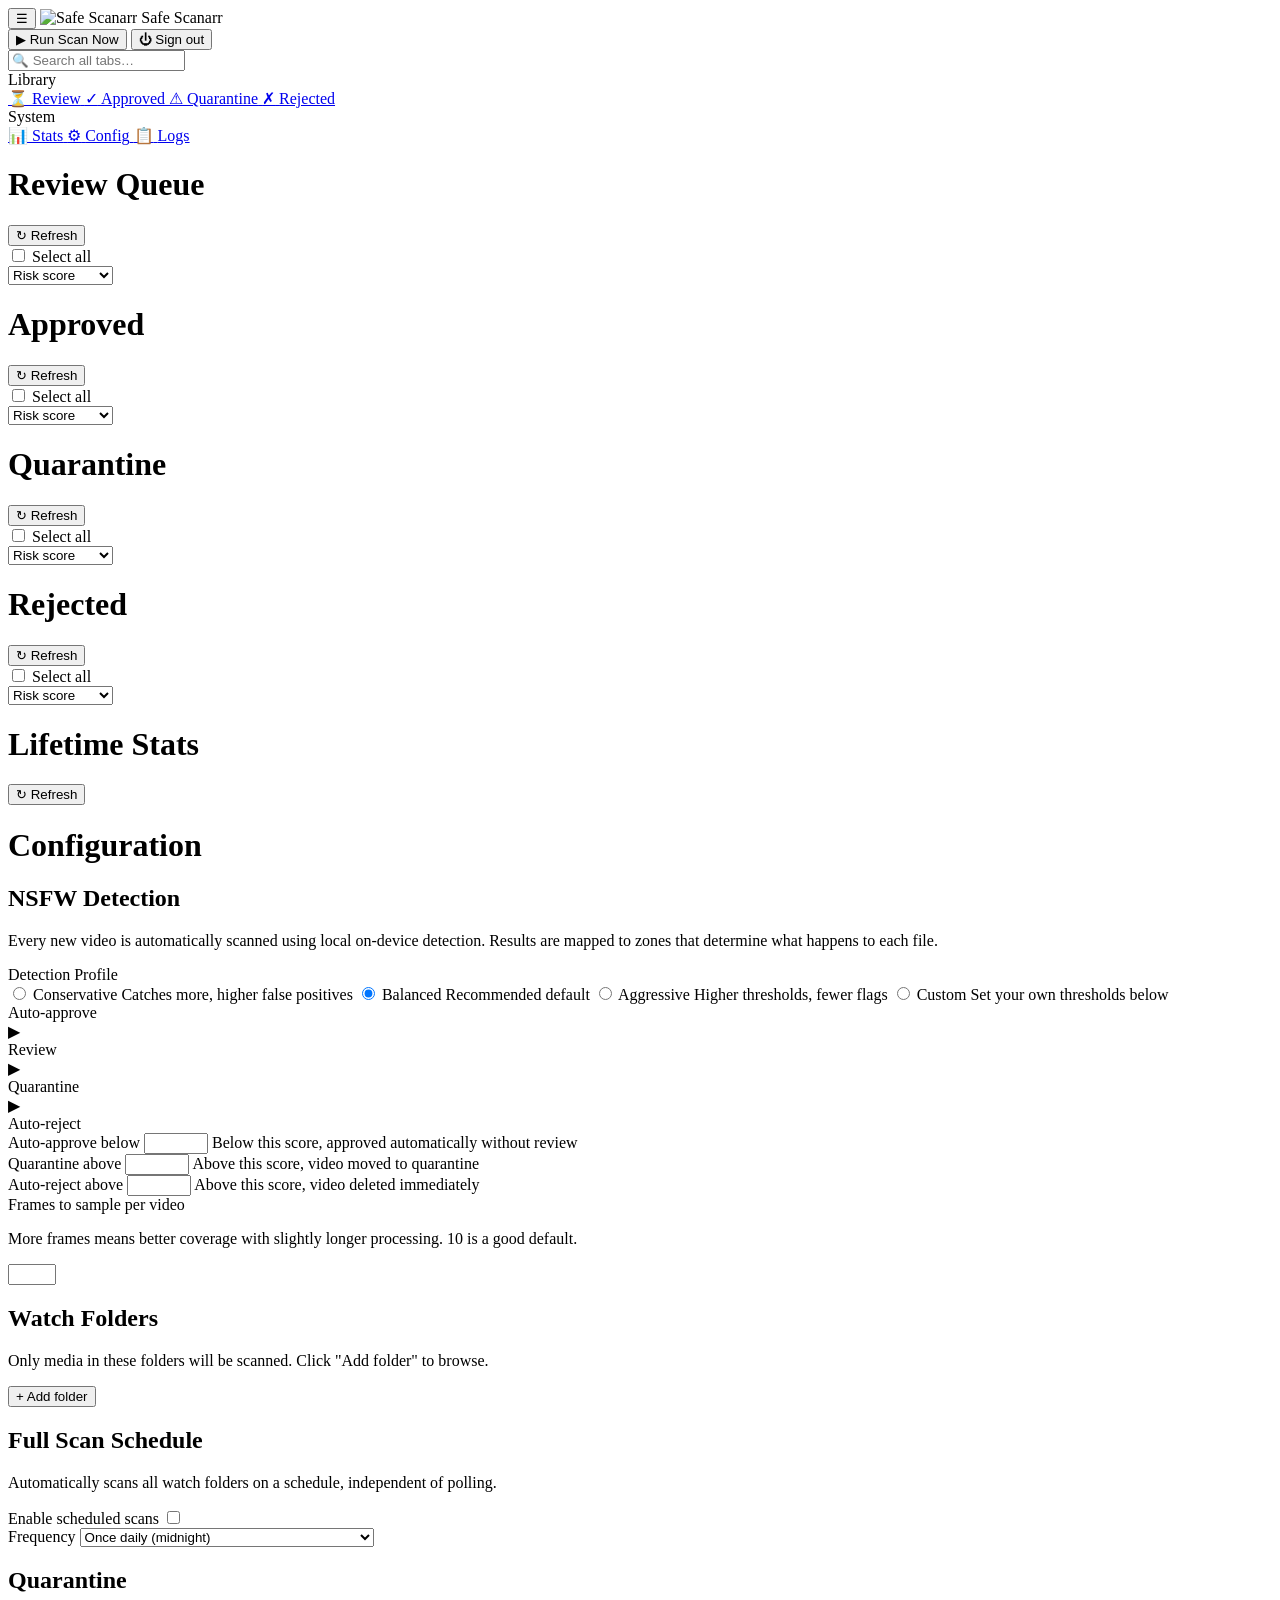
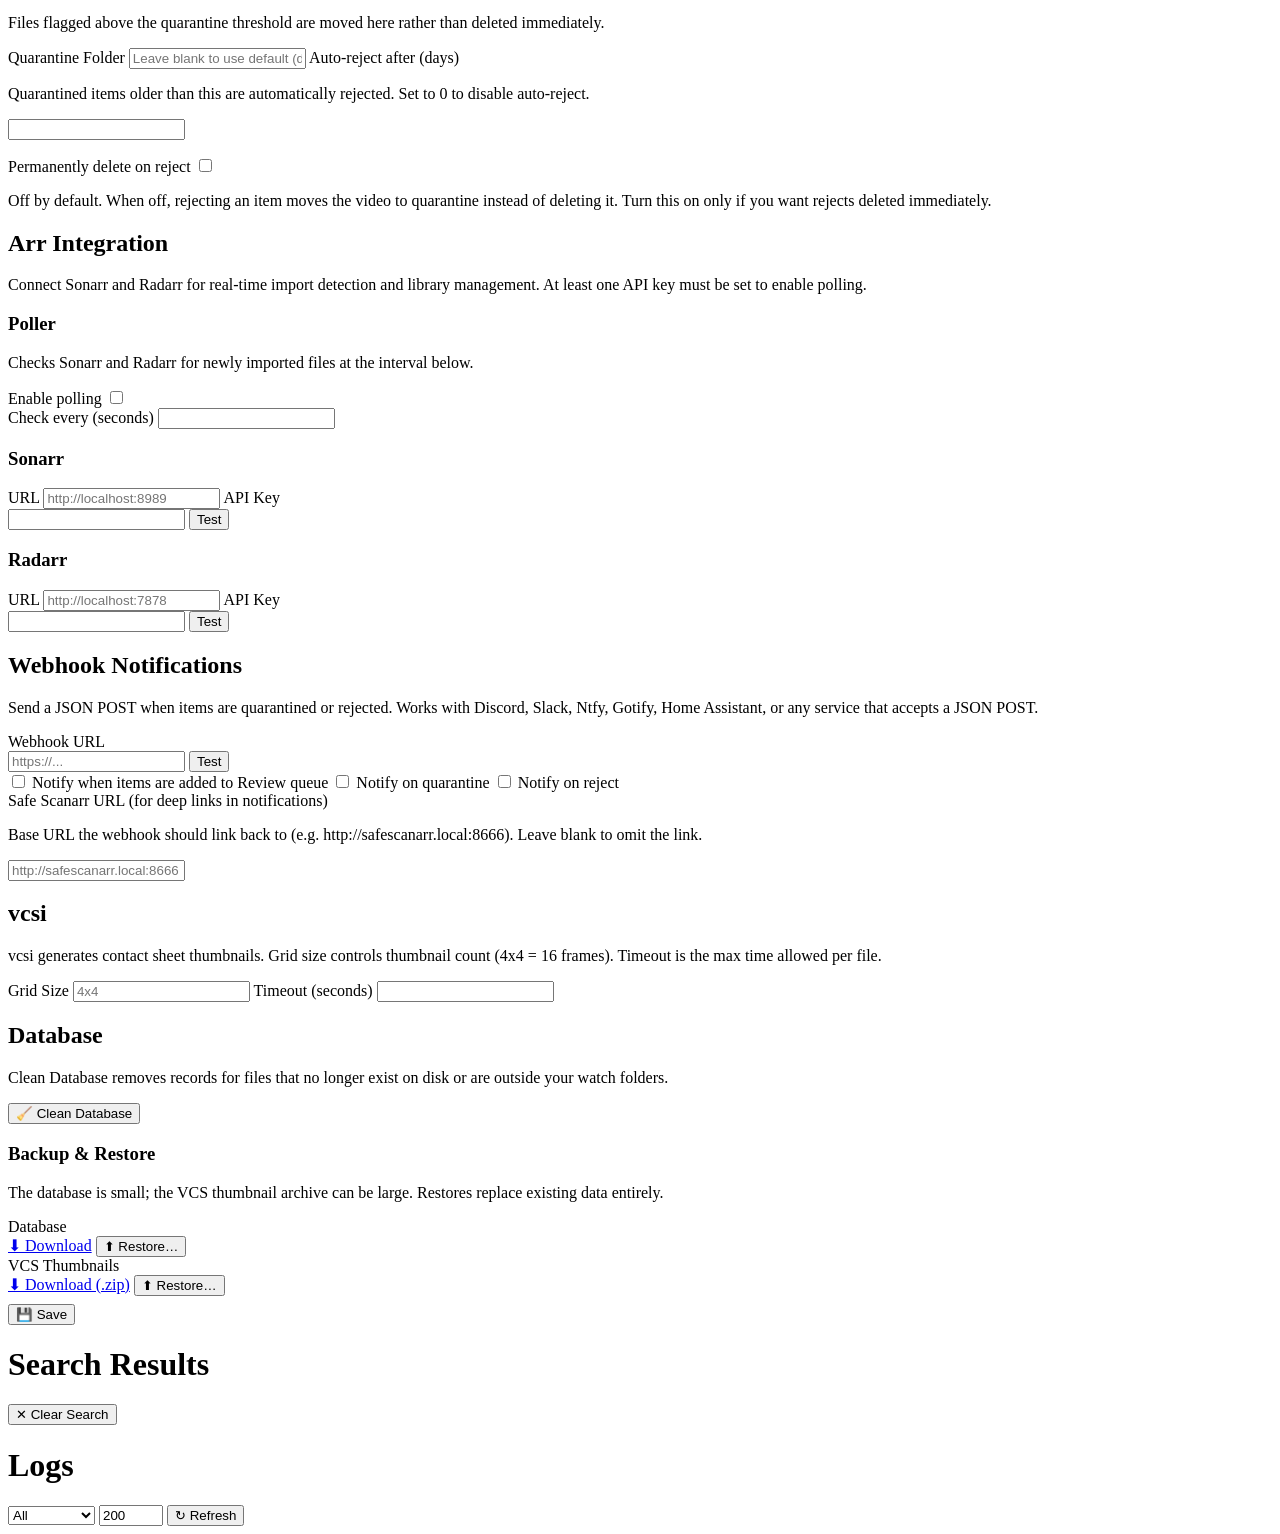
==== web/templates/index.html @ b4937129 "UI workstream: tokens, state system, debounce, focus-visible, risk scale, lightbox, shortcuts, break" ====
<!DOCTYPE html>
<html lang="en">
<head>
  <meta charset="UTF-8">
  <meta name="viewport" content="width=device-width, initial-scale=1.0">
  <title>Safe Scanarr</title>
  <meta name="csrf-token" content="{{ csrf_token }}">
  <link rel="icon" type="image/x-icon" href="/static/favicon.ico">
  <link rel="stylesheet" href="/static/style.css">
</head>
<body>

  <div id="toast-container" role="status" aria-live="polite" aria-atomic="true"></div>

  <!-- ── TOP BAR ─────────────────────────────────────────────── -->
  <header class="topbar">
    <div class="topbar-brand">
      <button class="sidebar-toggle" onclick="toggleSidebar()" title="Toggle sidebar">☰</button>
      <img src="/static/logo-sm.png" class="nav-logo-img" alt="Safe Scanarr">
      <span class="nav-title">Safe Scanarr</span>
      <span class="nav-version" id="nav-version"></span>
    </div>
    <div class="topbar-right">
      <button class="btn btn-primary btn-sm" id="scan-btn" onclick="toggleScan()">▶ <span>Run Scan Now</span></button>
      <button class="btn btn-secondary btn-sm" onclick="signOut()" title="Sign out"><span>⏻ Sign out</span></button>
      <div class="topbar-search">
        <input type="text" id="global-search" placeholder="🔍 Search all tabs…" oninput="onGlobalSearchDebounced()">
        <button class="search-clear" id="search-clear" onclick="clearSearch()" style="display:none" title="Clear search">✕</button>
      </div>
    </div>
  </header>

  <div class="layout">

    <!-- ── SIDEBAR ──────────────────────────────────────────── -->
    <aside class="sidebar">
      <nav class="sidebar-nav">
        <div class="sidebar-section-label">Library</div>
        <a href="#" class="sidebar-link active" data-page="pending">
          <span class="sidebar-icon">⏳</span>
          <span>Review</span>
          <span class="nav-badge" id="badge-pending"></span>
        </a>
        <a href="#" class="sidebar-link" data-page="approved">
          <span class="sidebar-icon">✓</span>
          <span>Approved</span>
          <span class="nav-badge approved" id="badge-approved"></span>
        </a>
        <a href="#" class="sidebar-link" data-page="quarantined">
          <span class="sidebar-icon">⚠</span>
          <span>Quarantine</span>
          <span class="nav-badge warn" id="badge-quarantined"></span>
        </a>
        <a href="#" class="sidebar-link" data-page="rejected">
          <span class="sidebar-icon">✗</span>
          <span>Rejected</span>
          <span class="nav-badge danger" id="badge-rejected"></span>
        </a>
        <div class="sidebar-divider"></div>
        <div class="sidebar-section-label">System</div>
        <a href="#" class="sidebar-link" data-page="stats">
          <span class="sidebar-icon">📊</span>
          <span>Stats</span>
        </a>
        <a href="#" class="sidebar-link" data-page="config">
          <span class="sidebar-icon">⚙</span>
          <span>Config</span>
        </a>
        <a href="#" class="sidebar-link" data-page="logs">
          <span class="sidebar-icon">📋</span>
          <span>Logs</span>
        </a>
      </nav>
    </aside>

    <!-- ── MAIN CONTENT ─────────────────────────────────────── -->
    <main class="content">

      <!-- ── PENDING ──────────────────────────────────────── -->
      <div id="page-pending" class="page active">
        <div class="page-header">
          <h1>Review Queue</h1>
          <div class="header-actions">
            <span id="pending-count" class="badge"></span>
            <button class="btn btn-secondary" onclick="loadPage('pending')">↻ Refresh</button>
          </div>
        </div>
        <div class="review-toolbar">
          <label class="select-all-label">
            <input type="checkbox" id="select-all-pending" onchange="toggleSelectAll('pending')"> Select all
          </label>
          <div class="sort-control">
            <select class="select select-sm" onchange="sortTab('pending', this.value)">
              <option value="risk">Risk score</option>
              <option value="title">Title</option>
              <option value="date">Date scanned</option>
              <option value="size">File size</option>
            </select>
          </div>
          <div class="bulk-actions" id="bulk-actions-pending" style="display:none">
            <span id="selected-count-pending" class="badge"></span>
            <button class="btn btn-success btn-sm" onclick="bulkAction('pending','approve')">✓ Approve</button>
            <button class="btn btn-danger btn-sm" onclick="confirmBulkAction('pending','reject')">✗ Reject</button>
            <button class="btn btn-secondary btn-sm" id="bulk-select-all-pending" onclick="selectAllVisible('pending')" style="display:none">☑ Select All</button>
            <button class="btn btn-secondary btn-sm" onclick="clearSelection('pending')">✕ Clear</button>
          </div>
        </div>
        <div id="pending-empty" class="empty-state" style="display:none"><p>🎉 Nothing to review!</p></div>
        <div id="pending-state" class="state-container"></div>
        <div id="pending-grid" class="sheets-grid"></div>
      </div>

      <!-- ── APPROVED ─────────────────────────────────────── -->
      <div id="page-approved" class="page">
        <div class="page-header">
          <h1>Approved</h1>
          <div class="header-actions">
            <span id="approved-count" class="badge"></span>
            <button class="btn btn-secondary" onclick="loadPage('approved')">↻ Refresh</button>
          </div>
        </div>
        <div class="review-toolbar">
          <label class="select-all-label">
            <input type="checkbox" id="select-all-approved" onchange="toggleSelectAll('approved')"> Select all
          </label>
          <div class="sort-control">
            <select class="select select-sm" onchange="sortTab('approved', this.value)">
              <option value="risk">Risk score</option>
              <option value="title">Title</option>
              <option value="date">Date scanned</option>
              <option value="size">File size</option>
            </select>
          </div>
          <div class="bulk-actions" id="bulk-actions-approved" style="display:none">
            <span id="selected-count-approved" class="badge"></span>
            <button class="btn btn-secondary btn-sm" onclick="bulkAction('approved','requeue')">↻ Re-queue</button>
            <button class="btn btn-secondary btn-sm" id="bulk-select-all-approved" onclick="selectAllVisible('approved')" style="display:none">☑ Select All</button>
            <button class="btn btn-secondary btn-sm" onclick="clearSelection('approved')">✕ Clear</button>
          </div>
        </div>
        <div id="approved-empty" class="empty-state" style="display:none"><p>No approved items yet.</p></div>
        <div id="approved-state" class="state-container"></div>
        <div id="approved-grid" class="sheets-grid"></div>
      </div>

      <!-- ── QUARANTINED ───────────────────────────────────── -->
      <div id="page-quarantined" class="page">
        <div class="page-header">
          <h1>Quarantine</h1>
          <div class="header-actions">
            <span id="quarantined-count" class="badge"></span>
            <button class="btn btn-secondary" onclick="loadPage('quarantined')">↻ Refresh</button>
          </div>
        </div>
        <div class="review-toolbar">
          <label class="select-all-label">
            <input type="checkbox" id="select-all-quarantined" onchange="toggleSelectAll('quarantined')"> Select all
          </label>
          <div class="sort-control">
            <select class="select select-sm" onchange="sortTab('quarantined', this.value)">
              <option value="risk">Risk score</option>
              <option value="title">Title</option>
              <option value="date">Date scanned</option>
              <option value="size">File size</option>
            </select>
          </div>
          <div class="bulk-actions" id="bulk-actions-quarantined" style="display:none">
            <span id="selected-count-quarantined" class="badge"></span>
            <button class="btn btn-success btn-sm" onclick="bulkAction('quarantined','approve')">✓ Restore</button>
            <button class="btn btn-danger btn-sm" onclick="confirmBulkAction('quarantined','reject')">✗ Delete</button>
            <button class="btn btn-secondary btn-sm" id="bulk-select-all-quarantined" onclick="selectAllVisible('quarantined')" style="display:none">☑ Select All</button>
            <button class="btn btn-secondary btn-sm" onclick="clearSelection('quarantined')">✕ Clear</button>
          </div>
        </div>
        <div id="quarantined-empty" class="empty-state" style="display:none"><p>Quarantine is empty.</p></div>
        <div id="quarantined-state" class="state-container"></div>
        <div id="quarantined-grid" class="sheets-grid"></div>
      </div>

      <!-- ── REJECTED ──────────────────────────────────────── -->
      <div id="page-rejected" class="page">
        <div class="page-header">
          <h1>Rejected</h1>
          <div class="header-actions">
            <span id="rejected-count" class="badge"></span>
            <button class="btn btn-secondary" onclick="loadPage('rejected')">↻ Refresh</button>
          </div>
        </div>
        <div class="review-toolbar">
          <label class="select-all-label">
            <input type="checkbox" id="select-all-rejected" onchange="toggleSelectAll('rejected')"> Select all
          </label>
          <div class="sort-control">
            <select class="select select-sm" onchange="sortTab('rejected', this.value)">
              <option value="risk">Risk score</option>
              <option value="title">Title</option>
              <option value="date">Date scanned</option>
              <option value="size">File size</option>
            </select>
          </div>
          <div class="bulk-actions" id="bulk-actions-rejected" style="display:none">
            <span id="selected-count-rejected" class="badge"></span>
            <button class="btn btn-secondary btn-sm" onclick="bulkAction('rejected','remove-rejected')">🗑 Remove Entry</button>
            <button class="btn btn-secondary btn-sm" id="bulk-select-all-rejected" onclick="selectAllVisible('rejected')" style="display:none">☑ Select All</button>
            <button class="btn btn-secondary btn-sm" onclick="clearSelection('rejected')">✕ Clear</button>
          </div>
        </div>
        <div id="rejected-empty" class="empty-state" style="display:none"><p>No rejected items.</p></div>
        <div id="rejected-state" class="state-container"></div>
        <div id="rejected-grid" class="sheets-grid"></div>
      </div>

      <!-- ── STATS ─────────────────────────────────────────── -->
      <div id="page-stats" class="page">
        <div class="page-header">
          <h1>Lifetime Stats</h1>
          <div class="header-actions">
            <button class="btn btn-secondary" onclick="loadStats(); loadStatsPage()">↻ Refresh</button>
          </div>
        </div>
        <div id="stats-state" class="state-container"></div>
        <div id="stats-content" class="stats-grid"></div>
      </div>

      <!-- ── CONFIG ────────────────────────────────────────── -->
      <div id="page-config" class="page">
        <div class="page-header">
          <div class="header-left">
            <h1>Configuration</h1>
          </div>
        </div>
        <div id="config-msg" class="msg" style="display:none"></div>
        <div id="config-state" class="state-container"></div>
        <div class="config-form" id="config-form">

          <section class="config-section">
            <h2>NSFW Detection</h2>
            <p class="hint">Every new video is automatically scanned using local on-device detection. Results are mapped to zones that determine what happens to each file.</p>
            <label>Detection Profile</label>
            <div class="profile-selector">
              <label class="profile-option">
                <input type="radio" name="detection-profile" value="conservative" onchange="applyProfile(this.value)">
                <span class="profile-label">
                  <span class="profile-name">Conservative</span>
                  <span class="profile-desc">Catches more, higher false positives</span>
                </span>
              </label>
              <label class="profile-option">
                <input type="radio" name="detection-profile" value="balanced" onchange="applyProfile(this.value)" checked>
                <span class="profile-label">
                  <span class="profile-name">Balanced</span>
                  <span class="profile-desc">Recommended default</span>
                </span>
              </label>
              <label class="profile-option">
                <input type="radio" name="detection-profile" value="aggressive" onchange="applyProfile(this.value)">
                <span class="profile-label">
                  <span class="profile-name">Aggressive</span>
                  <span class="profile-desc">Higher thresholds, fewer flags</span>
                </span>
              </label>
              <label class="profile-option">
                <input type="radio" name="detection-profile" value="custom" onchange="applyProfile(this.value)">
                <span class="profile-label">
                  <span class="profile-name">Custom</span>
                  <span class="profile-desc">Set your own thresholds below</span>
                </span>
              </label>
            </div>

            <div id="zone-custom-section">
            <div class="zone-diagram">
              <div class="zone zone-approve">Auto-approve</div>
              <div class="zone-arrow">▶</div>
              <div class="zone zone-review">Review</div>
              <div class="zone-arrow">▶</div>
              <div class="zone zone-quarantine">Quarantine</div>
              <div class="zone-arrow">▶</div>
              <div class="zone zone-reject">Auto-reject</div>
            </div>
            <div class="zone-inputs">
              <div class="zone-input-group">
                <label>Auto-approve below</label>
                <input type="number" id="cfg-zone-approve" class="input-short" min="0" max="1" step="0.05">
                <span class="hint">Below this score, approved automatically without review</span>
              </div>
              <div class="zone-input-group">
                <label>Quarantine above</label>
                <input type="number" id="cfg-zone-quarantine" class="input-short" min="0" max="1" step="0.05">
                <span class="hint">Above this score, video moved to quarantine</span>
              </div>
              <div class="zone-input-group">
                <label>Auto-reject above</label>
                <input type="number" id="cfg-zone-reject" class="input-short" min="0" max="1" step="0.05">
                <span class="hint">Above this score, video deleted immediately</span>
              </div>
            </div>
            </div><!-- end zone-custom-section -->
            <label style="margin-top:16px">Frames to sample per video</label>
            <p class="hint">More frames means better coverage with slightly longer processing. 10 is a good default.</p>
            <input type="number" id="cfg-nudenet-frames" class="input-short" min="1" max="30">
          </section>

          <section class="config-section">
            <h2>Watch Folders</h2>
            <p class="hint">Only media in these folders will be scanned. Click "Add folder" to browse.</p>
            <div id="cfg-watch-folders-list" class="folder-list"></div>
            <button type="button" class="btn btn-secondary btn-sm" onclick="openFolderBrowser()">+ Add folder</button>
          </section>

          <section class="config-section">
            <h2>Full Scan Schedule</h2>
            <p class="hint">Automatically scans all watch folders on a schedule, independent of polling.</p>
            <div class="toggle-row">
              <label class="toggle-label">Enable scheduled scans</label>
              <label class="toggle-switch">
                <input type="checkbox" id="cfg-scan-schedule-enabled">
                <span class="toggle-slider"></span>
              </label>
            </div>
            <label style="margin-top:12px">Frequency</label>
            <select id="cfg-scan-schedule" class="select">
              <option value="daily">Once daily (midnight)</option>
              <option value="twice">Twice daily (midnight and noon)</option>
              <option value="quad">Four times daily (midnight, 6 AM, noon, 6 PM)</option>
              <option value="hourly">Hourly</option>
            </select>
          </section>

          <section class="config-section">
            <h2>Quarantine</h2>
            <p class="hint">Files flagged above the quarantine threshold are moved here rather than deleted immediately.</p>
            <label>Quarantine Folder</label>
            <input type="text" id="cfg-quarantine-dir" class="input-full" placeholder="Leave blank to use default (data/quarantine)">
            <label style="margin-top:12px">Auto-reject after (days)</label>
            <p class="hint">Quarantined items older than this are automatically rejected. Set to 0 to disable auto-reject.</p>
            <input type="number" id="cfg-quarantine-days" class="input-short" min="0">

            <div class="toggle-row" style="margin-top:16px">
              <label class="toggle-label">Permanently delete on reject</label>
              <label class="toggle-switch">
                <input type="checkbox" id="cfg-delete-on-reject">
                <span class="toggle-slider"></span>
              </label>
            </div>
            <p class="hint" style="color:var(--warn)">Off by default. When off, rejecting an item moves the video to quarantine instead of deleting it. Turn this on only if you want rejects deleted immediately.</p>
          </section>

          <section class="config-section">
            <h2>Arr Integration</h2>
            <p class="hint">Connect Sonarr and Radarr for real-time import detection and library management. At least one API key must be set to enable polling.</p>

            <div class="arr-subsection">
              <h3>Poller</h3>
              <p class="hint">Checks Sonarr and Radarr for newly imported files at the interval below.</p>
              <div class="toggle-row">
                <label class="toggle-label">Enable polling</label>
                <label class="toggle-switch">
                  <input type="checkbox" id="cfg-polling-enabled">
                  <span class="toggle-slider"></span>
                </label>
              </div>
              <div id="polling-no-keys-hint" class="hint" style="color:var(--warn);display:none">
                ⚠ Set at least one API key below to enable polling.
              </div>
              <label style="margin-top:12px">Check every (seconds)</label>
              <input type="number" id="cfg-poll-interval" class="input-short" min="60">
            </div>

            <div class="arr-divider"></div>
            <div class="arr-subsection">
              <h3>Sonarr</h3>
              <label>URL</label>
              <input type="text" id="cfg-sonarr-url" class="input-full" placeholder="http://localhost:8989" oninput="checkArrKeys()">
              <label>API Key</label>
              <div class="input-row">
                <input type="text" id="cfg-sonarr-key" class="input-full" oninput="checkArrKeys()">
                <button class="btn btn-secondary" onclick="testConnection('sonarr')" id="test-sonarr-btn">Test</button>
              </div>
              <div id="test-sonarr-result" class="test-result"></div>
            </div>

            <div class="arr-divider"></div>
            <div class="arr-subsection">
              <h3>Radarr</h3>
              <label>URL</label>
              <input type="text" id="cfg-radarr-url" class="input-full" placeholder="http://localhost:7878" oninput="checkArrKeys()">
              <label>API Key</label>
              <div class="input-row">
                <input type="text" id="cfg-radarr-key" class="input-full" oninput="checkArrKeys()">
                <button class="btn btn-secondary" onclick="testConnection('radarr')" id="test-radarr-btn">Test</button>
              </div>
              <div id="test-radarr-result" class="test-result"></div>
            </div>
          </section>

          <section class="config-section">
            <h2>Webhook Notifications</h2>
            <p class="hint">Send a JSON POST when items are quarantined or rejected. Works with Discord, Slack, Ntfy, Gotify, Home Assistant, or any service that accepts a JSON POST.</p>
            <label>Webhook URL</label>
            <div class="input-row">
              <input type="text" id="cfg-webhook-url" class="input-full" placeholder="https://...">
              <button class="btn btn-secondary" onclick="testWebhook()" id="test-webhook-btn">Test</button>
            </div>
            <div id="test-webhook-result" class="test-result"></div>
            <div class="checkbox-group">
              <label class="checkbox-label">
                <input type="checkbox" id="cfg-webhook-review"> Notify when items are added to Review queue
              </label>
              <label class="checkbox-label">
                <input type="checkbox" id="cfg-webhook-quarantine"> Notify on quarantine
              </label>
              <label class="checkbox-label">
                <input type="checkbox" id="cfg-webhook-reject"> Notify on reject
              </label>
            </div>
            <label style="margin-top:14px">Safe Scanarr URL (for deep links in notifications)</label>
            <p class="hint">Base URL the webhook should link back to (e.g. http://safescanarr.local:8666). Leave blank to omit the link.</p>
            <input type="text" id="cfg-web-ui-url" class="input-full" placeholder="http://safescanarr.local:8666">
          </section>

          <section class="config-section">
            <h2>vcsi</h2>
            <p class="hint">vcsi generates contact sheet thumbnails. Grid size controls thumbnail count (4x4 = 16 frames). Timeout is the max time allowed per file.</p>
            <label>Grid Size</label>
            <input type="text" id="cfg-vcs-grid" class="input-short" placeholder="4x4">
            <label style="margin-top:12px">Timeout (seconds)</label>
            <input type="number" id="cfg-vcsi-timeout" class="input-short" min="30">
          </section>

          <section class="config-section">
            <h2>Database</h2>
            <p class="hint">Clean Database removes records for files that no longer exist on disk or are outside your watch folders.</p>
            <button class="btn btn-secondary" onclick="cleanDatabase()">🧹 Clean Database</button>
            <div id="clean-db-result" class="test-result" style="margin-top:8px"></div>

            <div class="arr-divider"></div>
            <h3 class="backup-subsection">Backup &amp; Restore</h3>
            <p class="hint">The database is small; the VCS thumbnail archive can be large. Restores replace existing data entirely.</p>
            <div class="backup-grid">
              <div>
                <label>Database</label>
                <div class="input-row backup-row">
                  <a class="btn btn-secondary btn-sm" href="/api/backup/db" download>⬇ Download</a>
                  <button type="button" class="btn btn-secondary btn-sm" onclick="document.getElementById('restore-db-file').click()">⬆ Restore…</button>
                  <input type="file" id="restore-db-file" accept=".db,.sqlite,.sqlite3" style="display:none" onchange="restoreDatabase(this.files[0]); this.value='';">
                </div>
              </div>
              <div>
                <label>VCS Thumbnails</label>
                <div class="input-row backup-row">
                  <a class="btn btn-secondary btn-sm" href="/api/backup/vcs" download>⬇ Download (.zip)</a>
                  <button type="button" class="btn btn-secondary btn-sm" onclick="document.getElementById('restore-vcs-file').click()">⬆ Restore…</button>
                  <input type="file" id="restore-vcs-file" accept=".zip" style="display:none" onchange="restoreVcsArchive(this.files[0]); this.value='';">
                </div>
              </div>
            </div>
            <div id="backup-result" class="test-result" style="margin-top:8px"></div>
          </section>

        </div>
        <div class="config-save-bar">
          <span id="config-dirty" class="config-dirty" style="display:none">Unsaved changes</span>
          <button class="btn btn-primary" onclick="saveConfig()">💾 Save</button>
        </div>
      </div>

      <!-- ── SEARCH RESULTS ───────────────────────────────── -->
      <div id="page-search" class="page">
        <div class="page-header">
          <h1 id="search-heading">Search Results</h1>
          <div class="header-actions">
            <button class="btn btn-secondary" onclick="clearSearch()">✕ Clear Search</button>
          </div>
        </div>
        <div id="search-results"></div>
      </div>

      <!-- ── LOGS ──────────────────────────────────────────── -->
      <div id="page-logs" class="page">
        <div class="page-header">
          <h1>Logs</h1>
          <div class="header-actions">
            <select id="log-level" class="select" onchange="loadLogs()">
              <option value="">All</option>
              <option value="ERROR">Errors only</option>
              <option value="WARNING">Warnings+</option>
              <option value="INFO">Info+</option>
            </select>
            <input type="number" id="log-lines" value="200" min="50" max="2000" class="input-short" onchange="loadLogs()">
            <button class="btn btn-secondary" onclick="loadLogs()">↻ Refresh</button>
          </div>
        </div>
        <div id="log-output" class="log-output"></div>
      </div>

    </main>
  </div>

  <!-- ── MODAL ─────────────────────────────────────────────── -->
  <div id="modal-overlay" class="modal-overlay" style="display:none">
    <div class="modal">
      <h2 id="modal-title"></h2>
      <p id="modal-body"></p>
      <div class="modal-actions">
        <button class="btn btn-danger" id="modal-confirm">Confirm</button>
        <button class="btn btn-secondary" onclick="closeModal()">Cancel</button>
      </div>
    </div>
  </div>

  <div id="sidebar-backdrop" class="sidebar-backdrop" onclick="toggleSidebar()"></div>
  <script src="/static/app.js"></script>
</body>
</html>
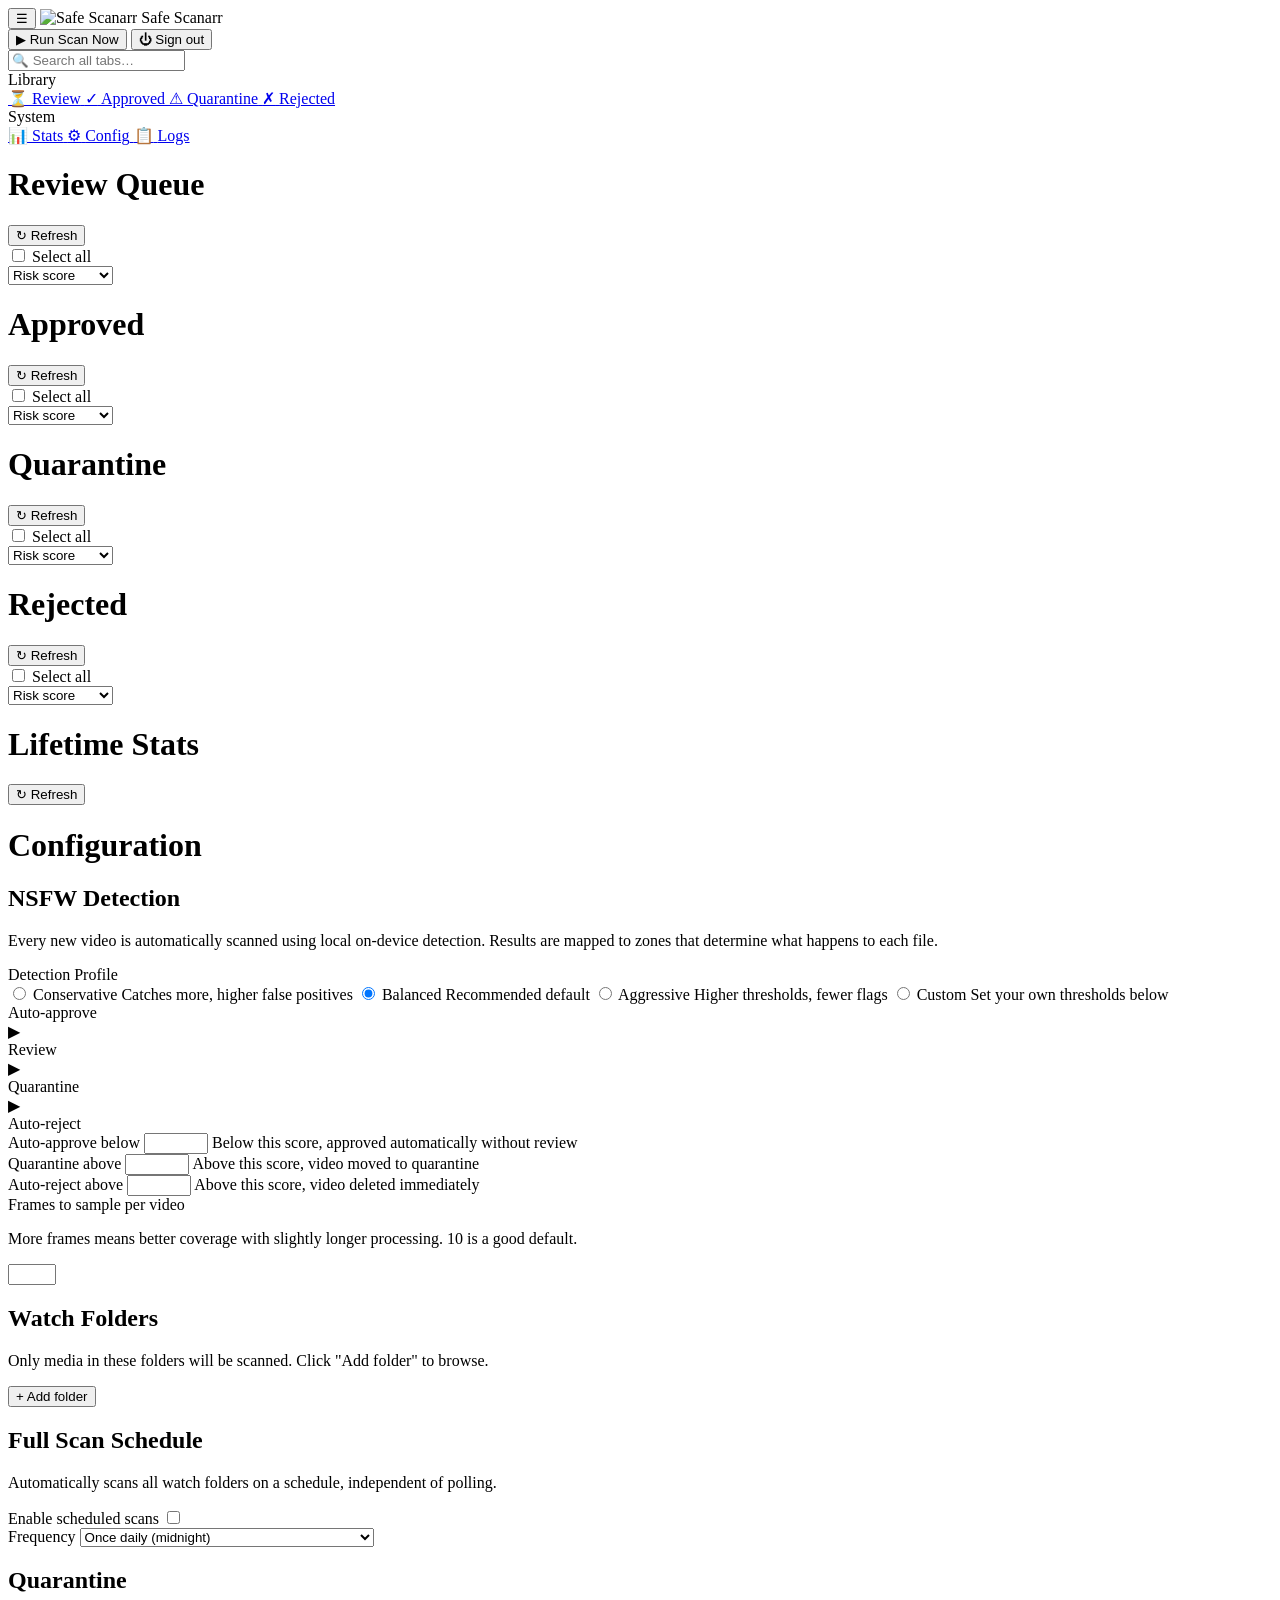
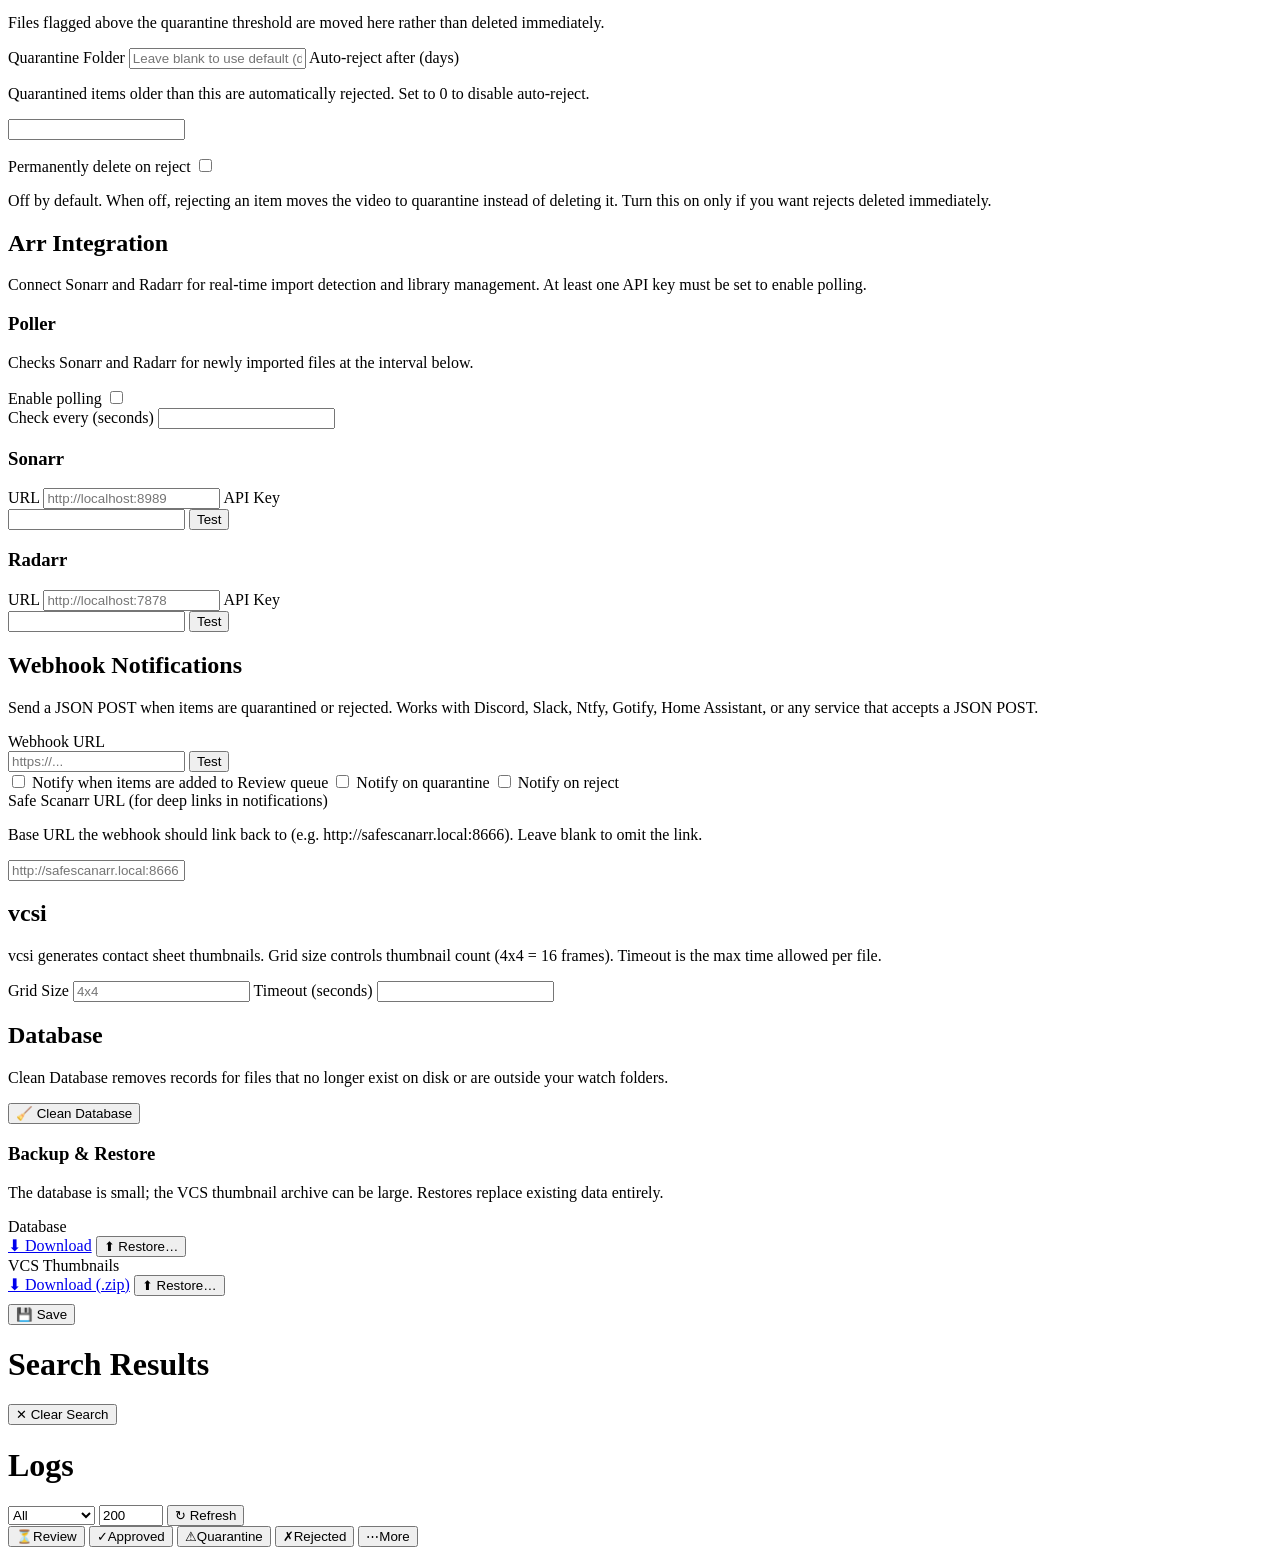
==== commit ab12295f: "Tier 1.2: mobile bottom navigation bar with live counts" ====
--- a/web/templates/index.html
+++ b/web/templates/index.html
@@ -497,7 +497,24 @@
     </main>
   </div>
 
-  <!-- ── MODAL ─────────────────────────────────────────────── -->
+  <nav class="bottom-nav" id="bottom-nav" aria-label="Primary">
+    <button class="bnav-item active" data-page="pending">
+      <span class="bnav-icon">⏳</span><span class="bnav-label">Review</span>
+      <span class="nav-badge" id="bnav-badge-pending"></span></button>
+    <button class="bnav-item" data-page="approved">
+      <span class="bnav-icon">✓</span><span class="bnav-label">Approved</span>
+      <span class="nav-badge approved" id="bnav-badge-approved"></span></button>
+    <button class="bnav-item" data-page="quarantined">
+      <span class="bnav-icon">⚠</span><span class="bnav-label">Quarantine</span>
+      <span class="nav-badge warn" id="bnav-badge-quarantined"></span></button>
+    <button class="bnav-item" data-page="rejected">
+      <span class="bnav-icon">✗</span><span class="bnav-label">Rejected</span>
+      <span class="nav-badge danger" id="bnav-badge-rejected"></span></button>
+    <button class="bnav-item" id="bnav-more" onclick="toggleSidebar()">
+      <span class="bnav-icon">⋯</span><span class="bnav-label">More</span></button>
+  </nav>
+
+  <!-- ── MODAL ─────────────────────────────────────────────────── -->
   <div id="modal-overlay" class="modal-overlay" style="display:none">
     <div class="modal">
       <h2 id="modal-title"></h2>
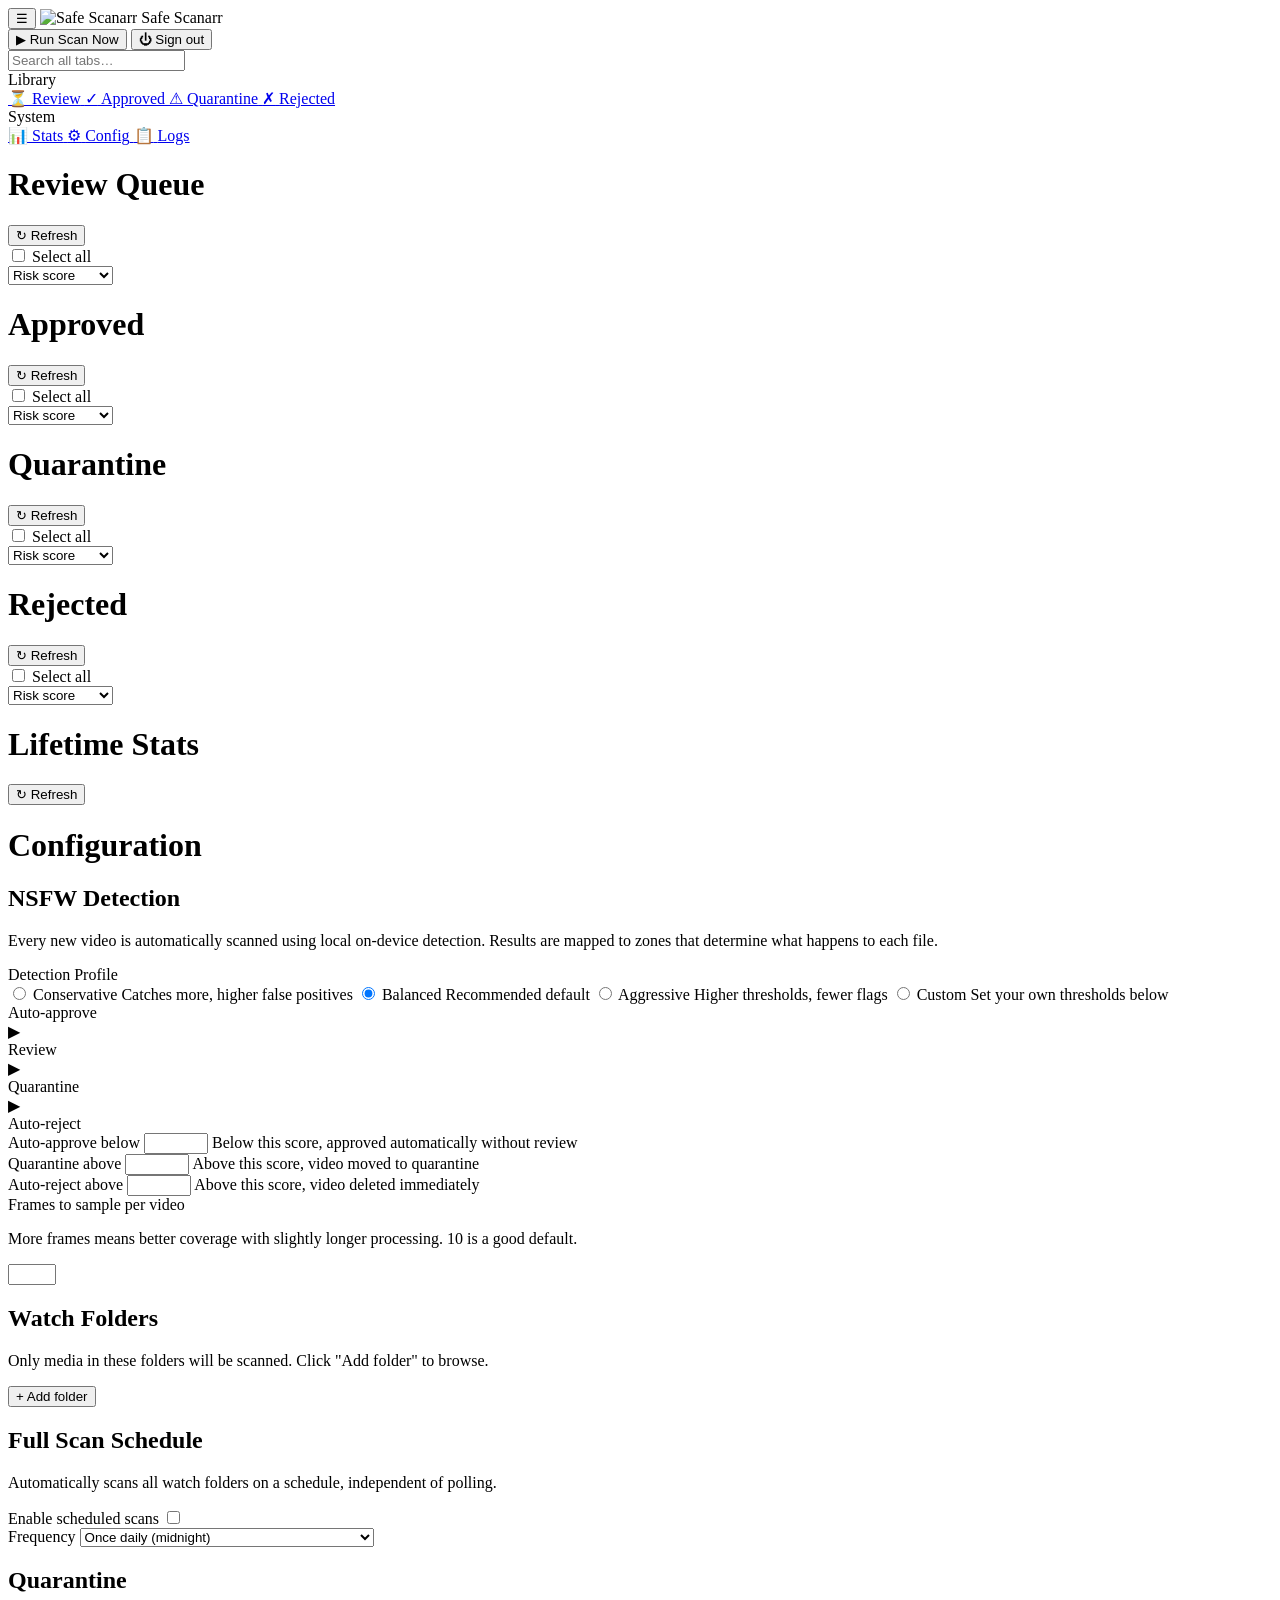
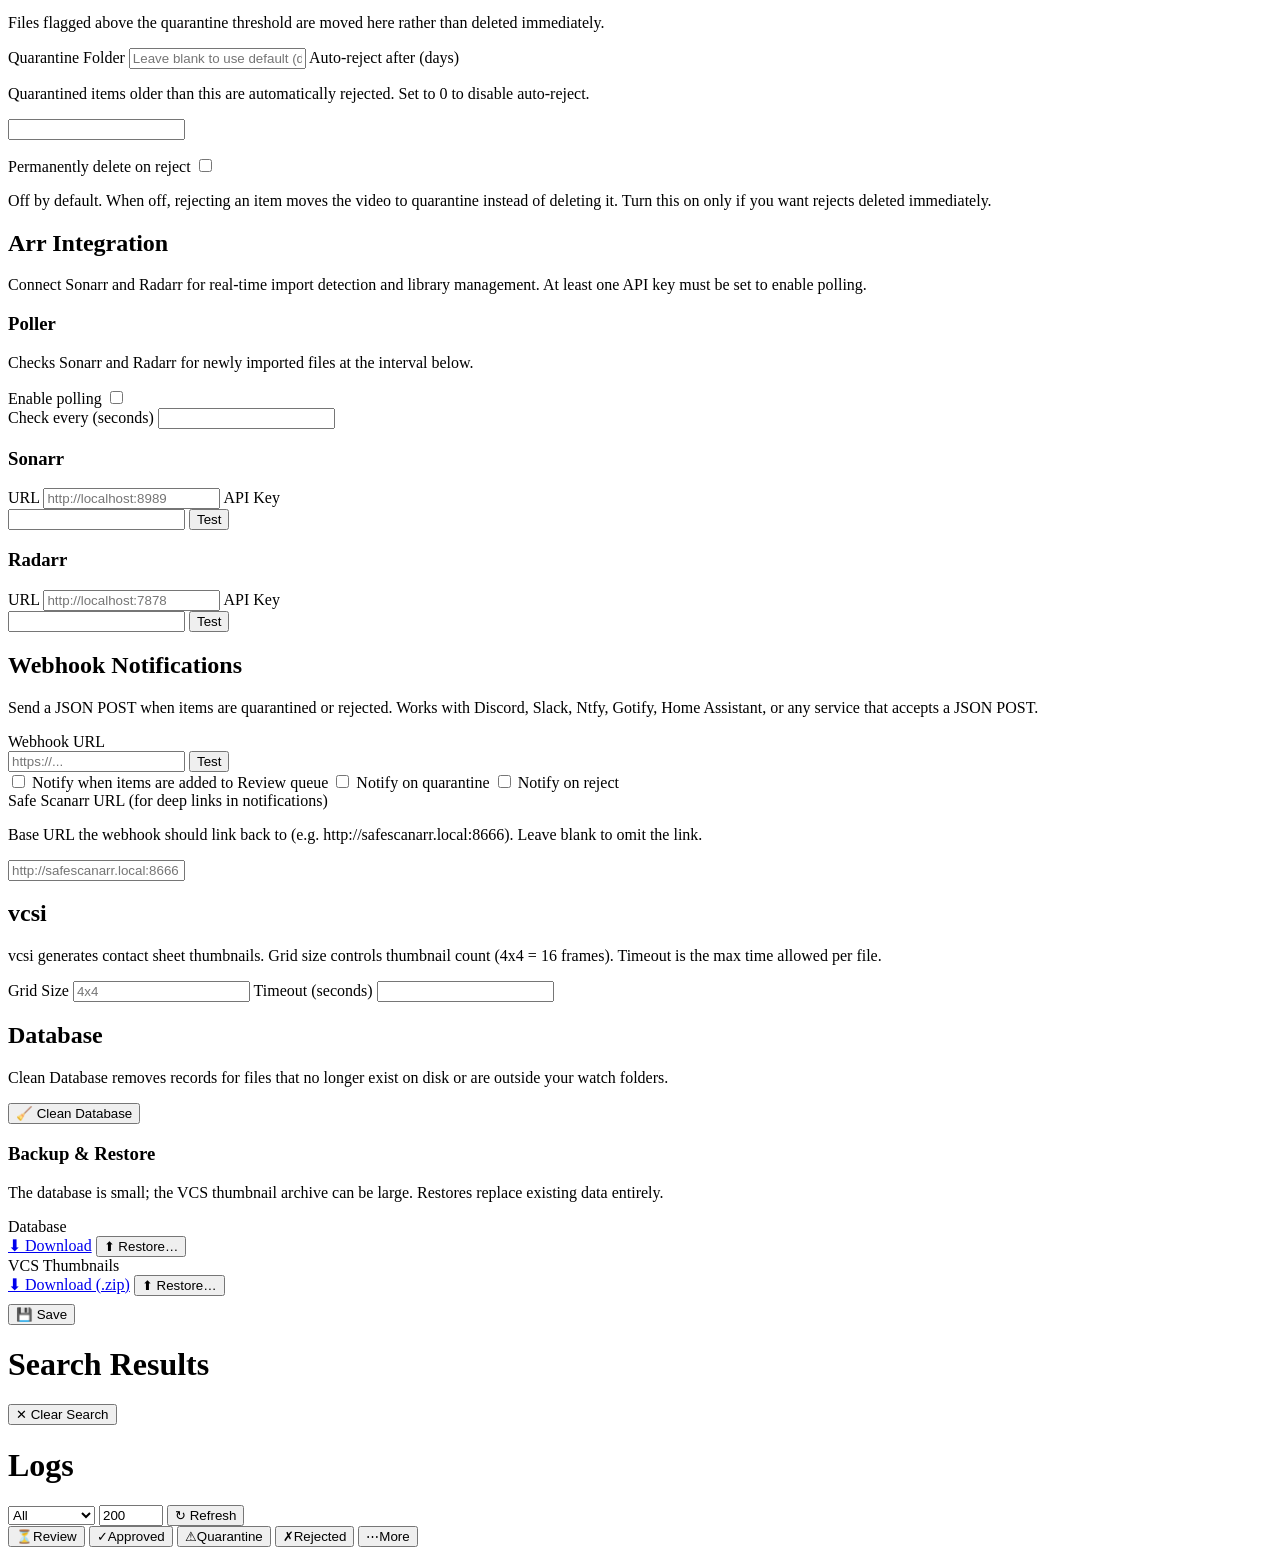
==== commit 969729af: "Tier 2 Group A: motion, mobile modals, caps reset, breakpoints, risk colour, logs, login polish, sea" ====
--- a/web/templates/index.html
+++ b/web/templates/index.html
@@ -22,9 +22,9 @@
     </div>
     <div class="topbar-right">
       <button class="btn btn-primary btn-sm" id="scan-btn" onclick="toggleScan()">▶ <span>Run Scan Now</span></button>
-      <button class="btn btn-secondary btn-sm" onclick="signOut()" title="Sign out"><span>⏻ Sign out</span></button>
+      <button class="btn btn-secondary btn-sm" onclick="signOut()" title="Sign out" aria-label="Sign out">⏻ <span>Sign out</span></button>
       <div class="topbar-search">
-        <input type="text" id="global-search" placeholder="🔍 Search all tabs…" oninput="onGlobalSearchDebounced()">
+        <input type="text" id="global-search" placeholder="Search all tabs…" oninput="onGlobalSearchDebounced()">
         <button class="search-clear" id="search-clear" onclick="clearSearch()" style="display:none" title="Clear search">✕</button>
       </div>
     </div>
@@ -105,7 +105,6 @@
             <button class="btn btn-secondary btn-sm" onclick="clearSelection('pending')">✕ Clear</button>
           </div>
         </div>
-        <div id="pending-empty" class="empty-state" style="display:none"><p>🎉 Nothing to review!</p></div>
         <div id="pending-state" class="state-container"></div>
         <div id="pending-grid" class="sheets-grid"></div>
       </div>
@@ -138,7 +137,6 @@
             <button class="btn btn-secondary btn-sm" onclick="clearSelection('approved')">✕ Clear</button>
           </div>
         </div>
-        <div id="approved-empty" class="empty-state" style="display:none"><p>No approved items yet.</p></div>
         <div id="approved-state" class="state-container"></div>
         <div id="approved-grid" class="sheets-grid"></div>
       </div>
@@ -172,7 +170,6 @@
             <button class="btn btn-secondary btn-sm" onclick="clearSelection('quarantined')">✕ Clear</button>
           </div>
         </div>
-        <div id="quarantined-empty" class="empty-state" style="display:none"><p>Quarantine is empty.</p></div>
         <div id="quarantined-state" class="state-container"></div>
         <div id="quarantined-grid" class="sheets-grid"></div>
       </div>
@@ -205,7 +202,6 @@
             <button class="btn btn-secondary btn-sm" onclick="clearSelection('rejected')">✕ Clear</button>
           </div>
         </div>
-        <div id="rejected-empty" class="empty-state" style="display:none"><p>No rejected items.</p></div>
         <div id="rejected-state" class="state-container"></div>
         <div id="rejected-grid" class="sheets-grid"></div>
       </div>
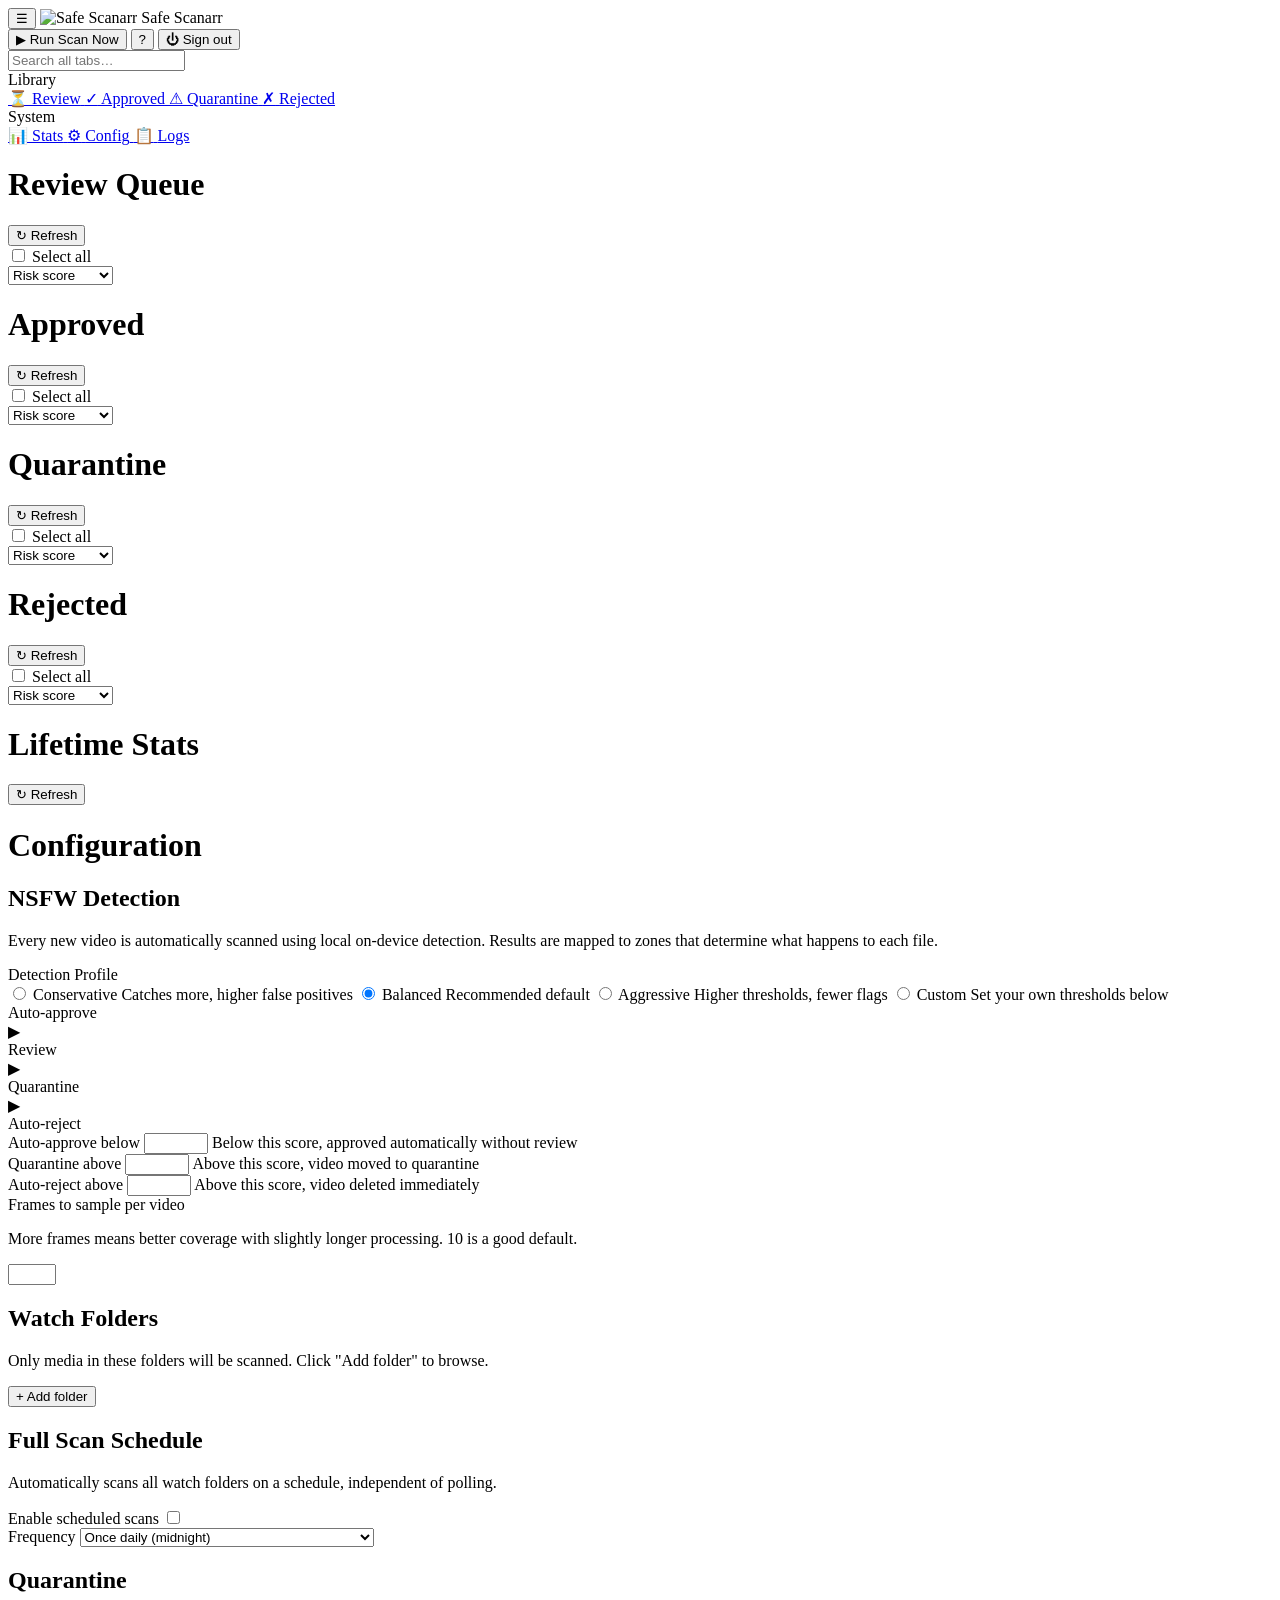
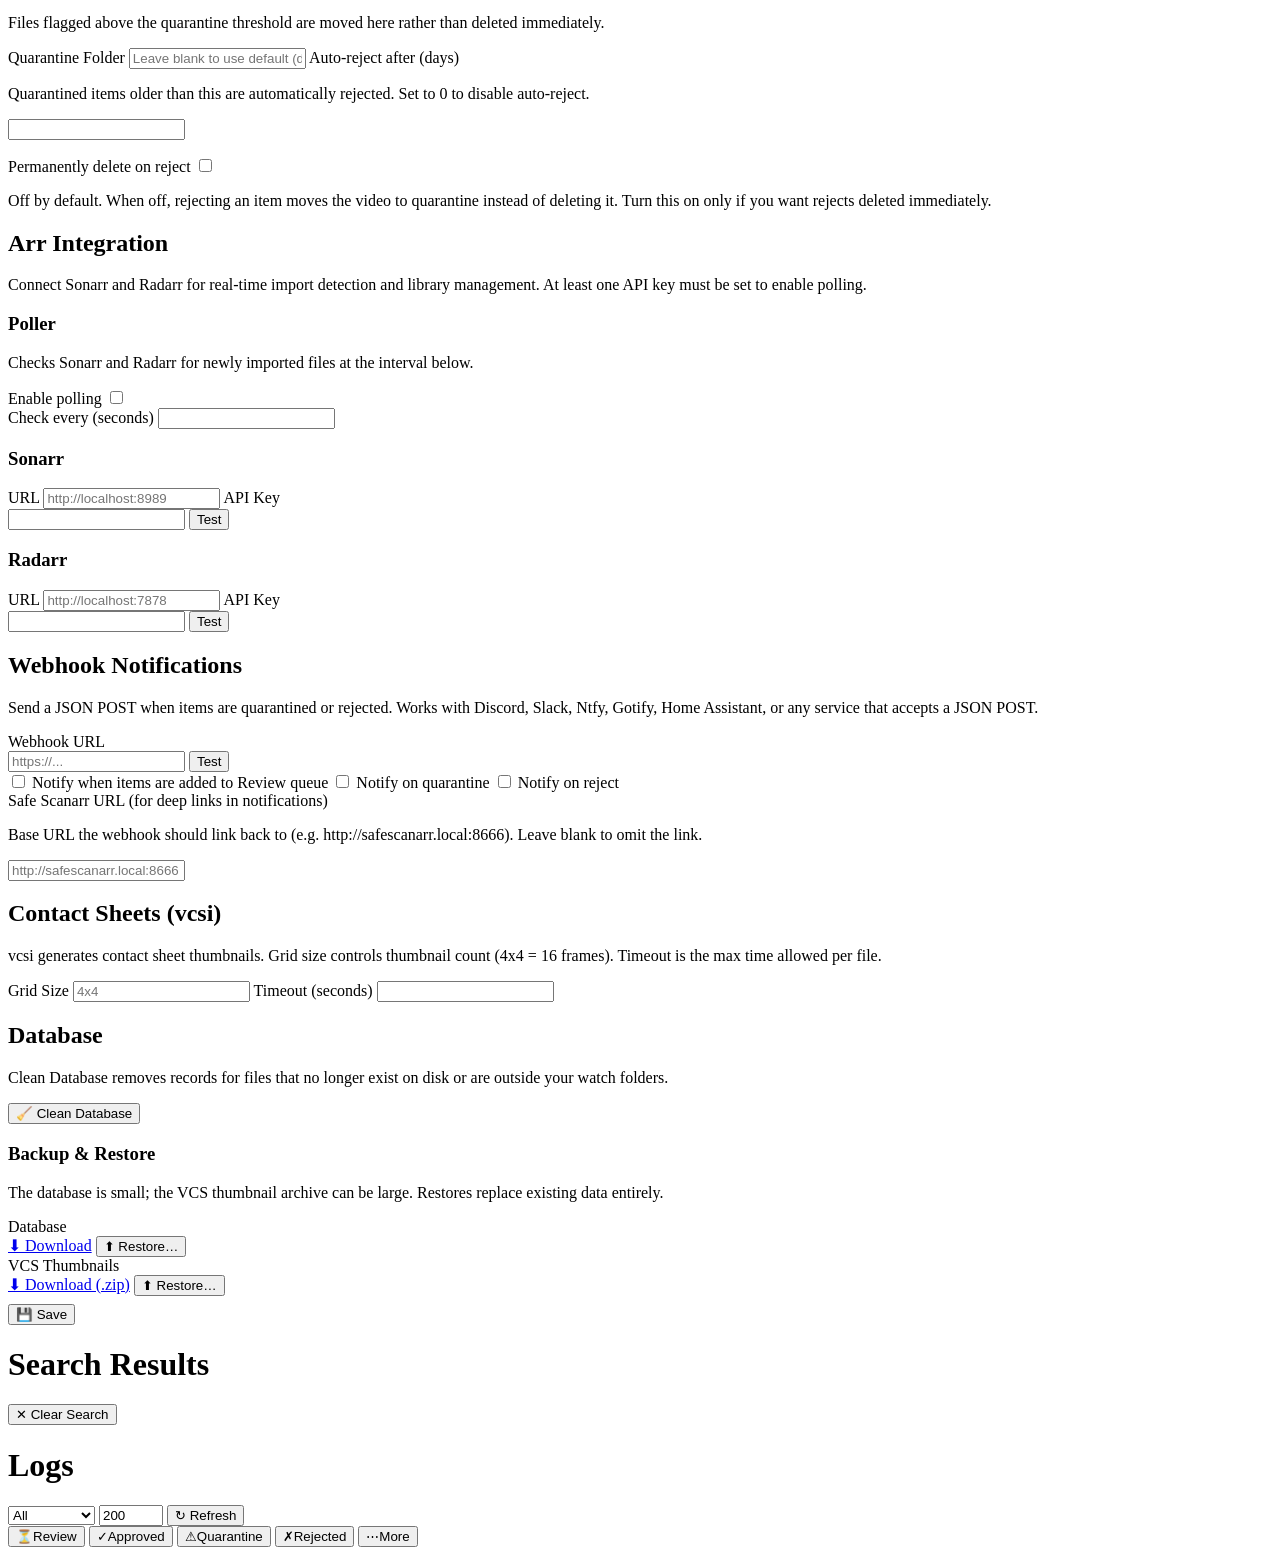
==== commit f0d63bcd: "Tier 2 Group B: shortcuts, search context, config layout, pagination/timestamp" ====
--- a/web/templates/index.html
+++ b/web/templates/index.html
@@ -22,6 +22,7 @@
     </div>
     <div class="topbar-right">
       <button class="btn btn-primary btn-sm" id="scan-btn" onclick="toggleScan()">▶ <span>Run Scan Now</span></button>
+      <button class="btn btn-secondary btn-sm" id="help-btn" onclick="showShortcutHelp()" title="Keyboard shortcuts">?</button>
       <button class="btn btn-secondary btn-sm" onclick="signOut()" title="Sign out" aria-label="Sign out">⏻ <span>Sign out</span></button>
       <div class="topbar-search">
         <input type="text" id="global-search" placeholder="Search all tabs…" oninput="onGlobalSearchDebounced()">
@@ -416,7 +417,7 @@
           </section>
 
           <section class="config-section">
-            <h2>vcsi</h2>
+            <h2>Contact Sheets (vcsi)</h2>
             <p class="hint">vcsi generates contact sheet thumbnails. Grid size controls thumbnail count (4x4 = 16 frames). Timeout is the max time allowed per file.</p>
             <label>Grid Size</label>
             <input type="text" id="cfg-vcs-grid" class="input-short" placeholder="4x4">
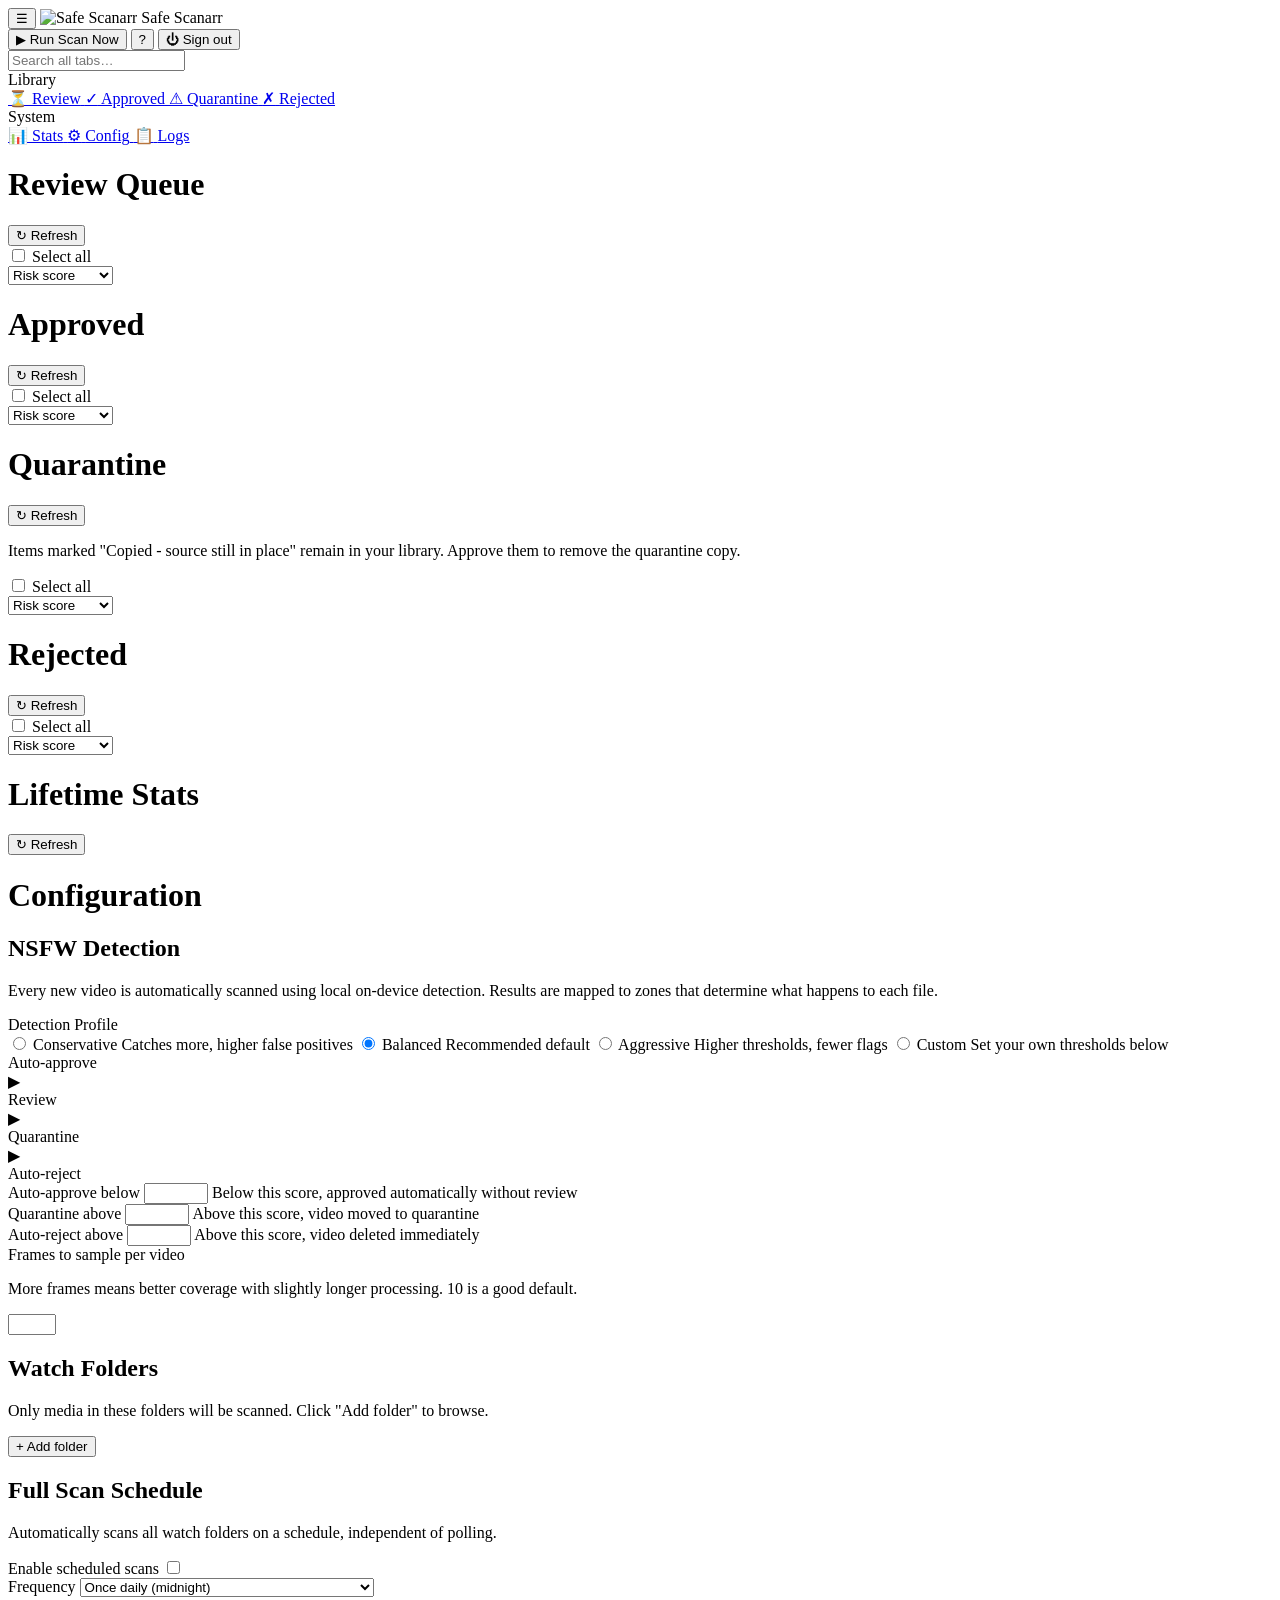
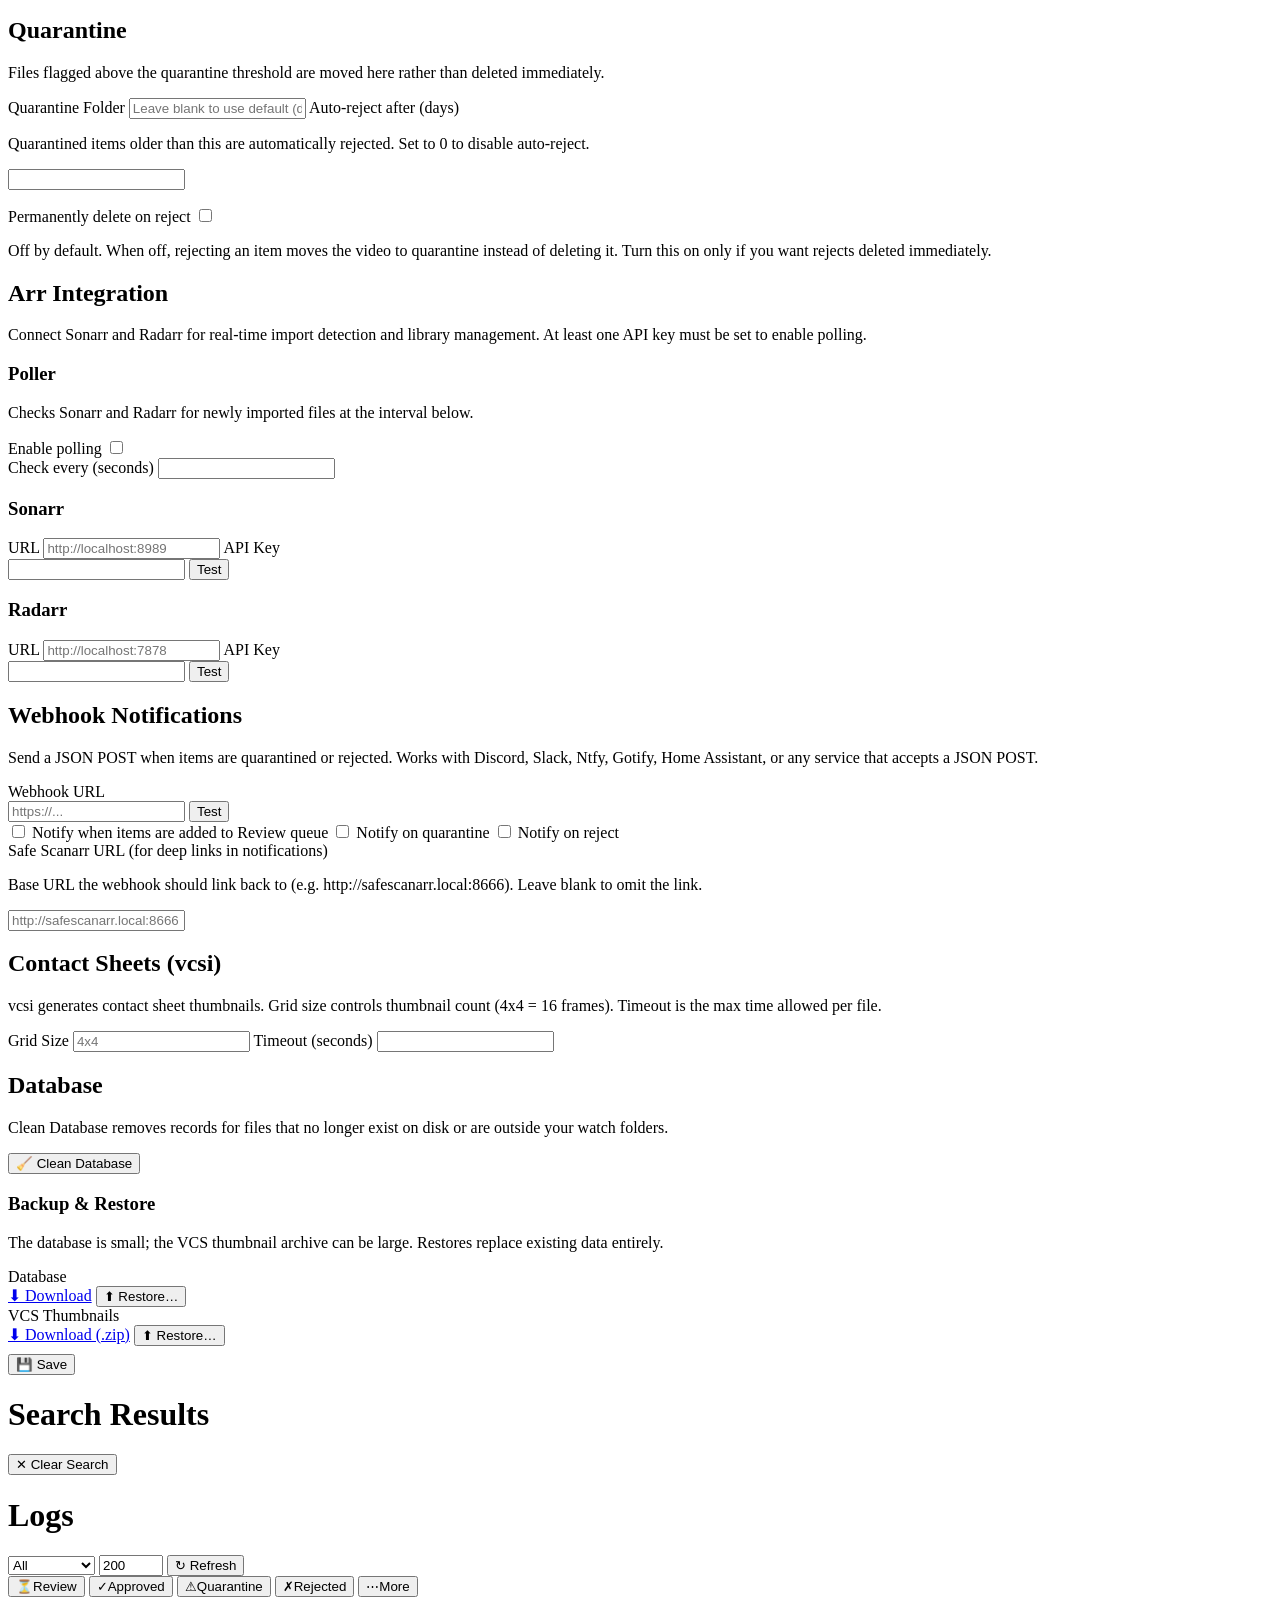
==== commit b43d5642: "fix(quarantine): copy-only fallback for undeletable sources, source_retained tracking, scan resilien" ====
--- a/web/templates/index.html
+++ b/web/templates/index.html
@@ -151,6 +151,10 @@
             <button class="btn btn-secondary" onclick="loadPage('quarantined')">↻ Refresh</button>
           </div>
         </div>
+        <p class="hint" style="color:var(--warn)">
+          Items marked "Copied - source still in place" remain in your library.
+          Approve them to remove the quarantine copy.
+        </p>
         <div class="review-toolbar">
           <label class="select-all-label">
             <input type="checkbox" id="select-all-quarantined" onchange="toggleSelectAll('quarantined')"> Select all
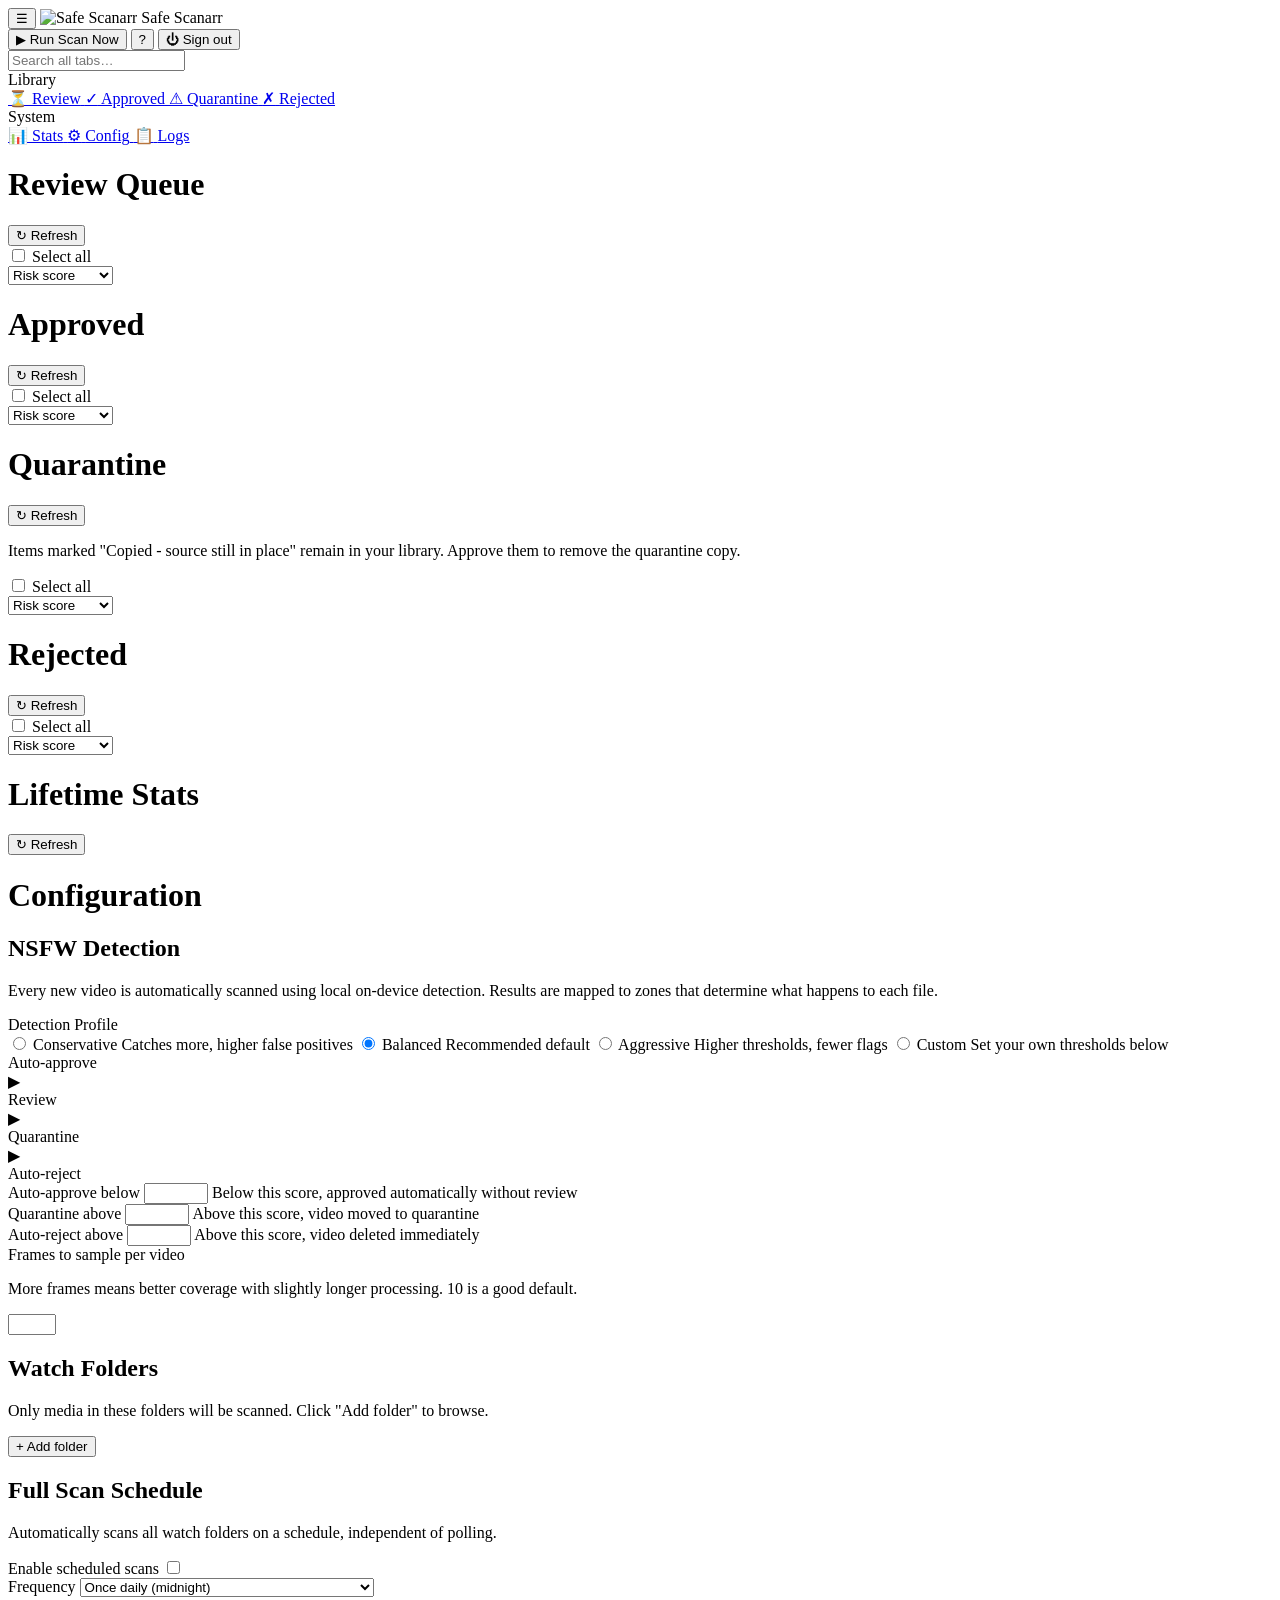
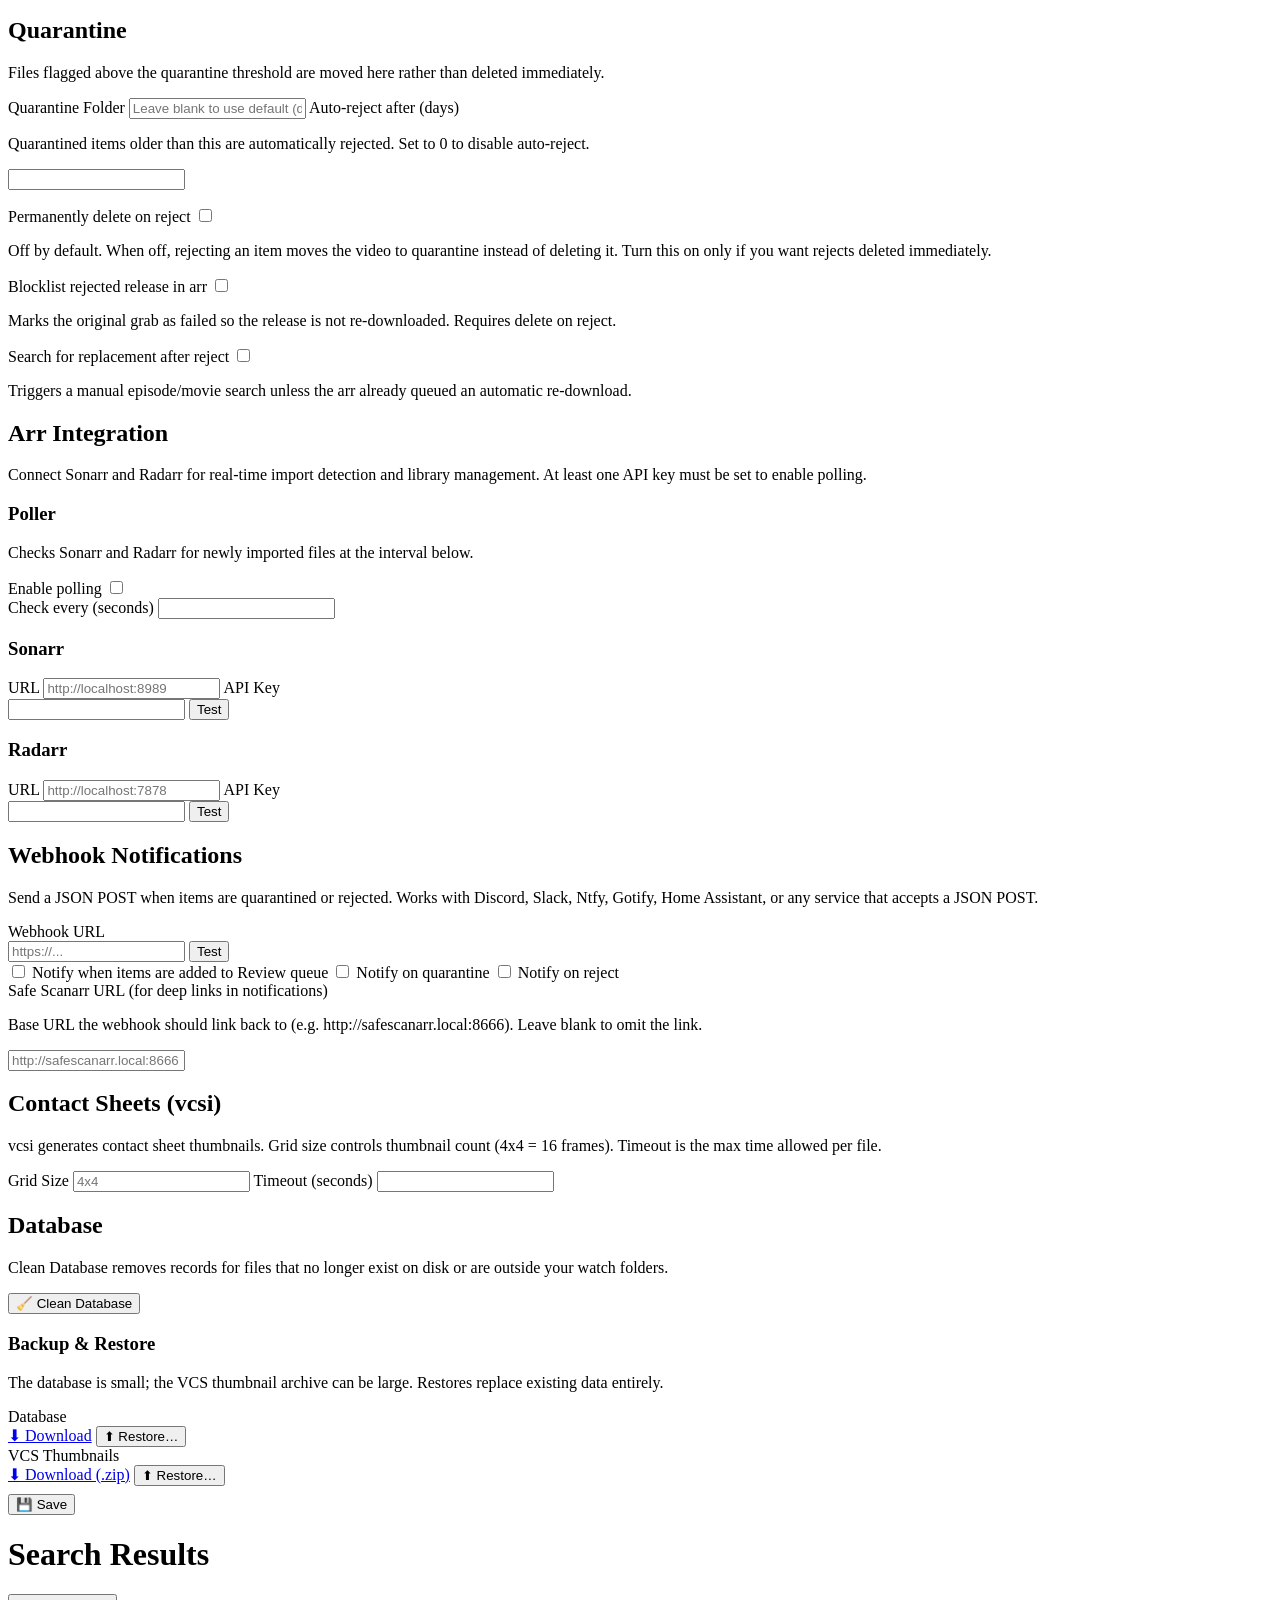
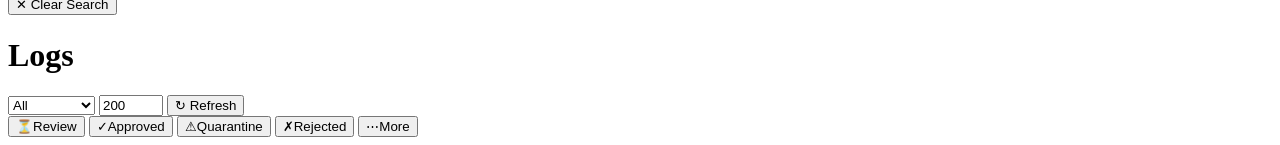
==== commit 4eeab70d: "Fix arr reject/blocklist flow (v1.0.10) - Replace broken blacklist route with correct mark-grab-as-f" ====
--- a/web/templates/index.html
+++ b/web/templates/index.html
@@ -345,6 +345,24 @@
               </label>
             </div>
             <p class="hint" style="color:var(--warn)">Off by default. When off, rejecting an item moves the video to quarantine instead of deleting it. Turn this on only if you want rejects deleted immediately.</p>
+
+            <div class="toggle-row" style="margin-top:16px">
+              <label class="toggle-label">Blocklist rejected release in arr</label>
+              <label class="toggle-switch">
+                <input type="checkbox" id="cfg-arr-blocklist-on-reject">
+                <span class="toggle-slider"></span>
+              </label>
+            </div>
+            <p class="hint">Marks the original grab as failed so the release is not re-downloaded. Requires delete on reject.</p>
+
+            <div class="toggle-row" style="margin-top:16px">
+              <label class="toggle-label">Search for replacement after reject</label>
+              <label class="toggle-switch">
+                <input type="checkbox" id="cfg-arr-search-after-reject">
+                <span class="toggle-slider"></span>
+              </label>
+            </div>
+            <p class="hint">Triggers a manual episode/movie search unless the arr already queued an automatic re-download.</p>
           </section>
 
           <section class="config-section">
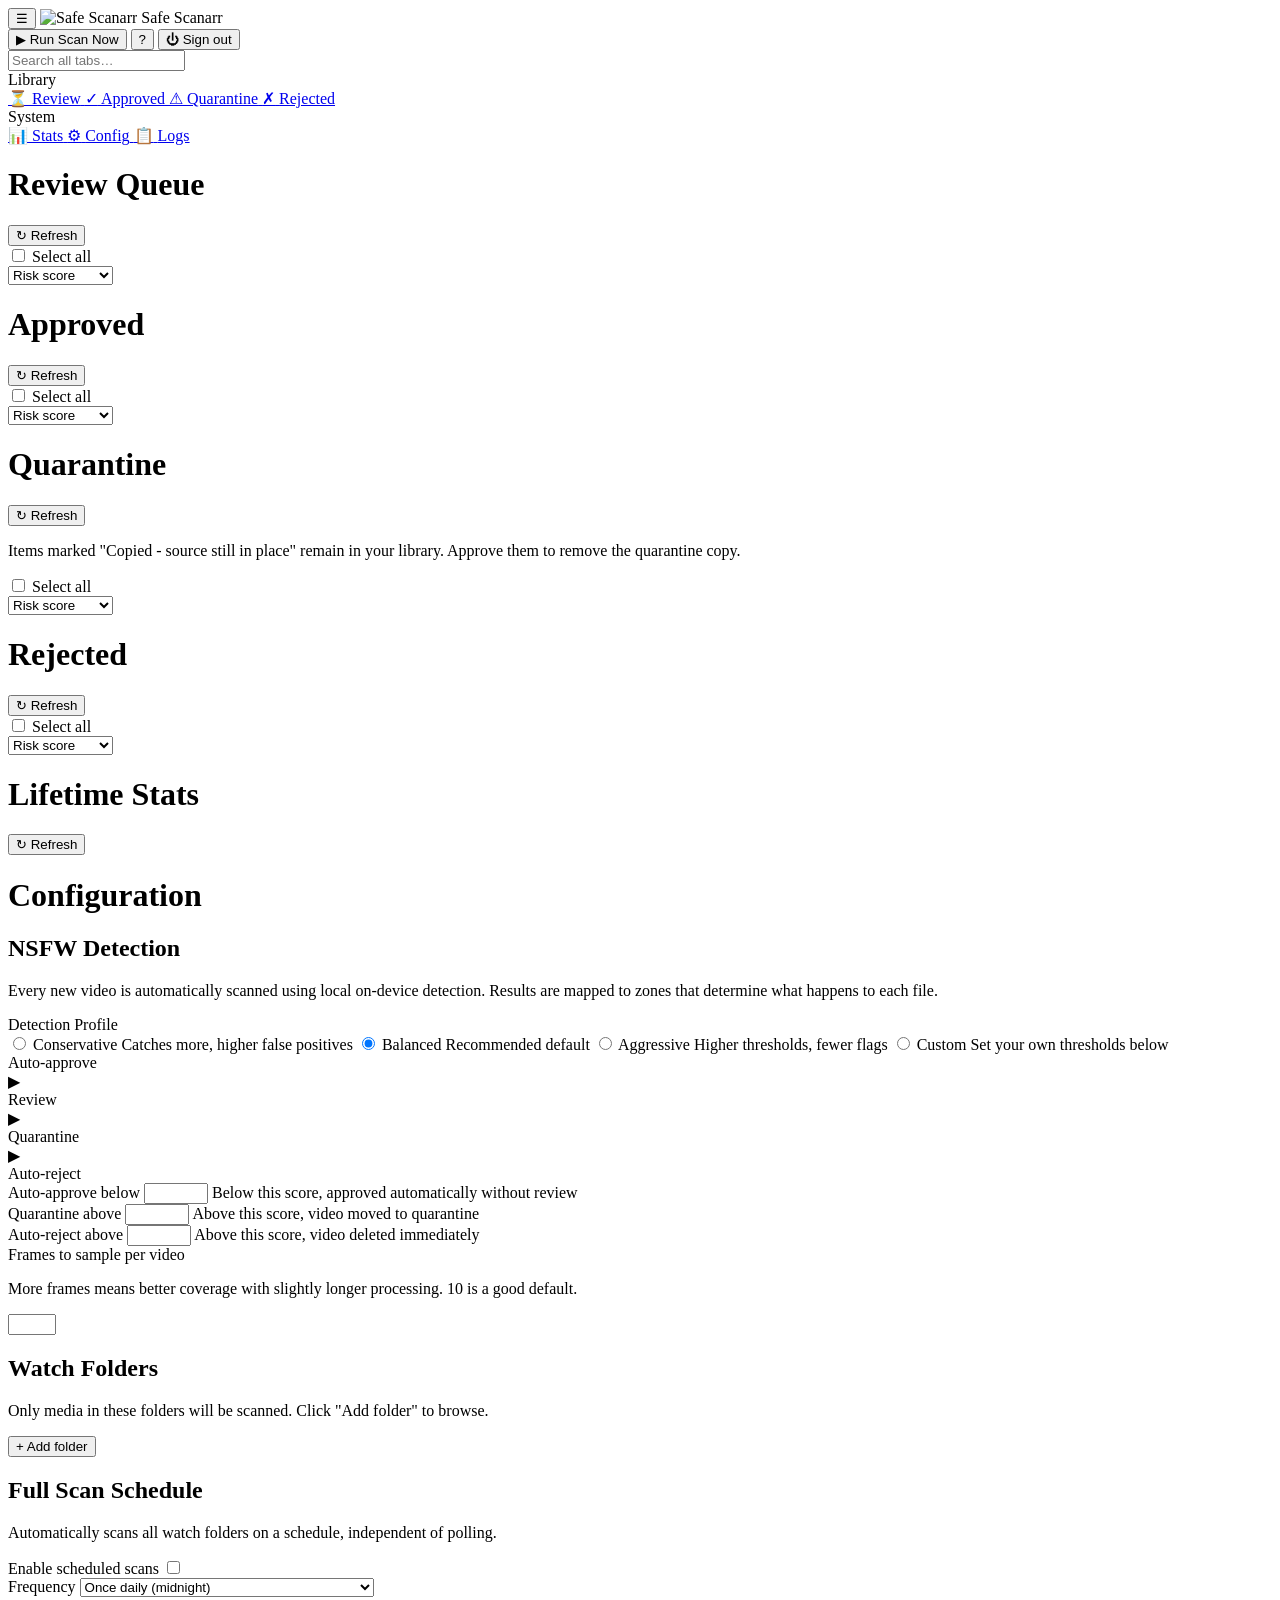
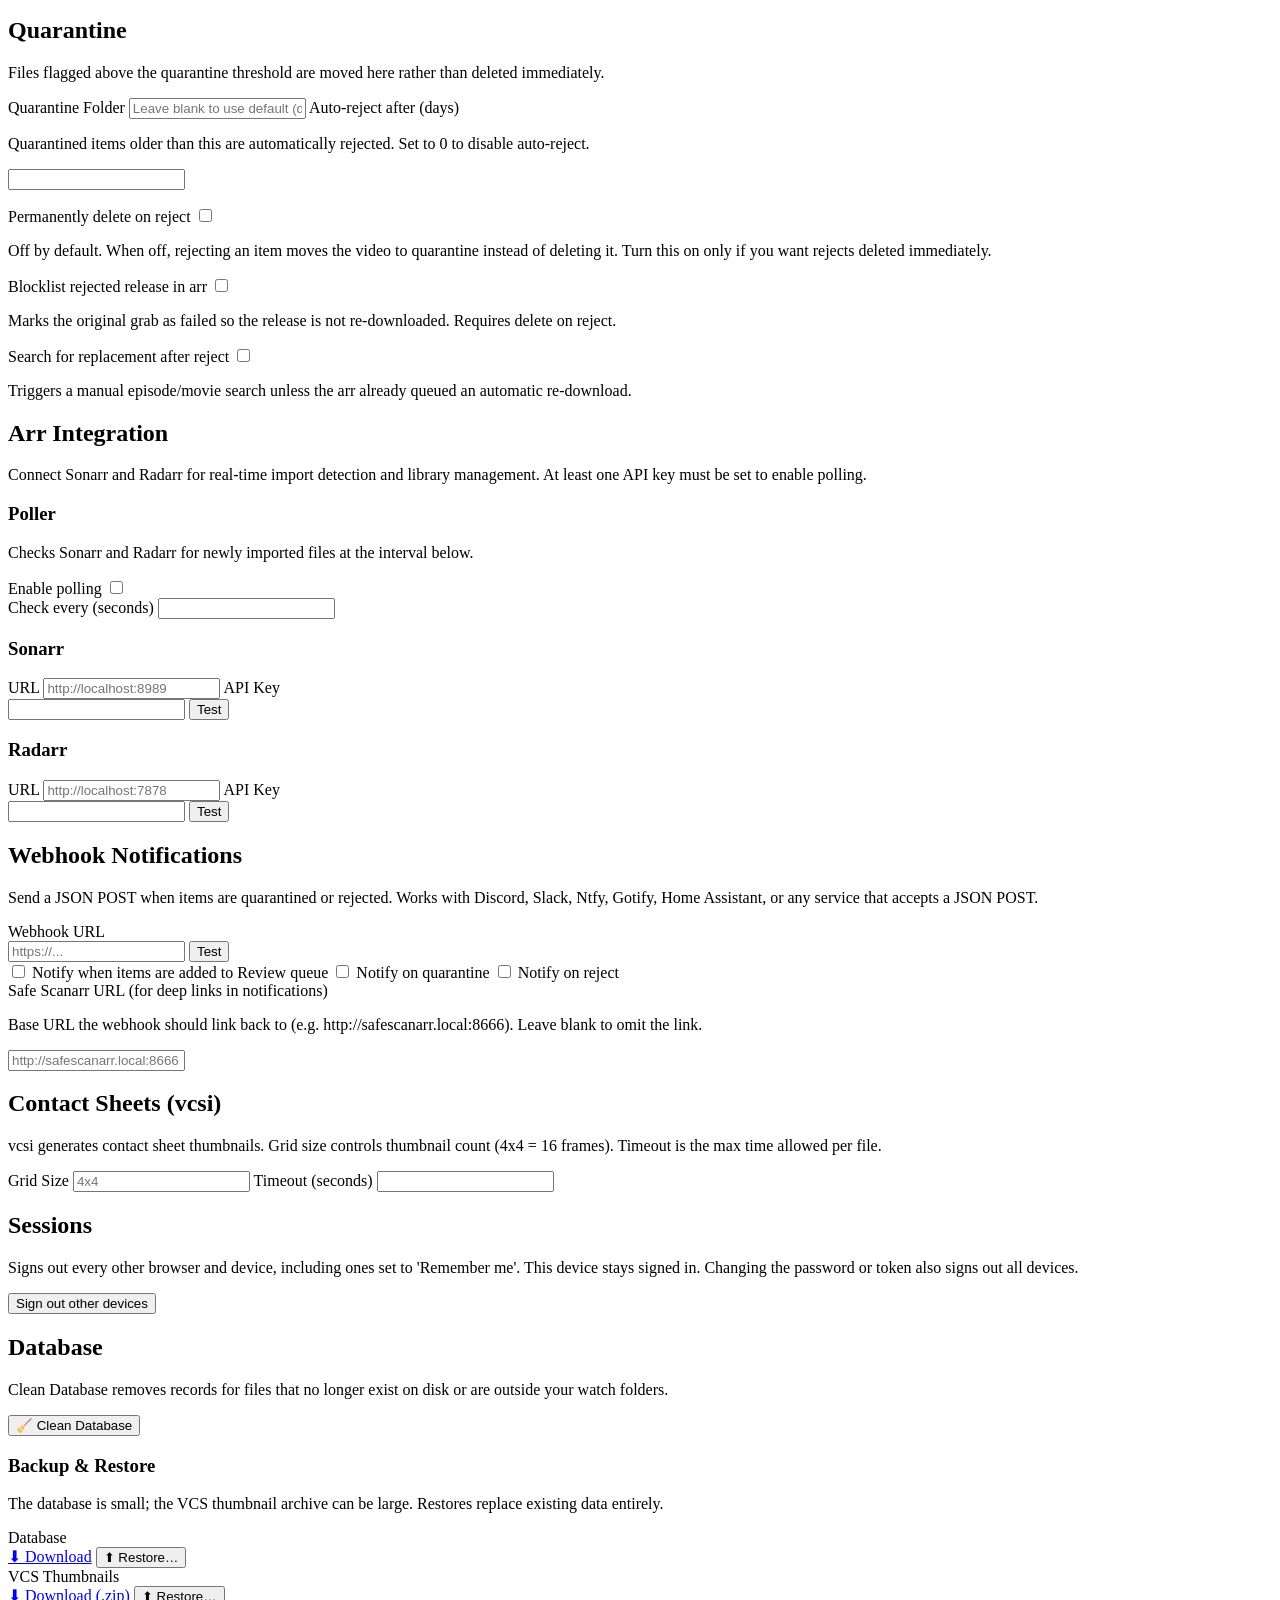
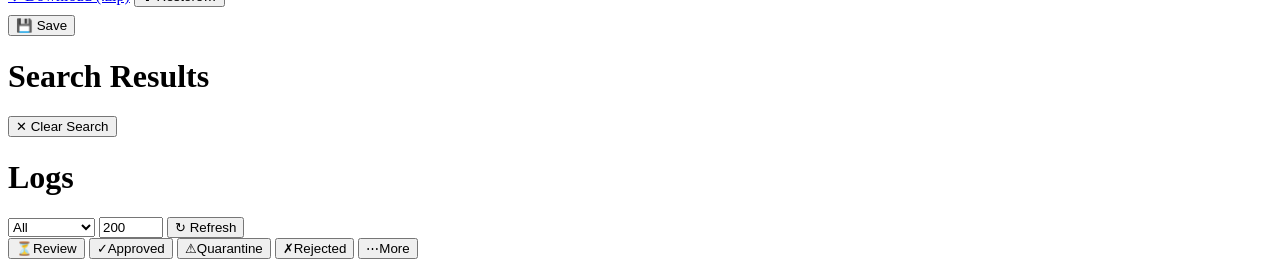
==== commit 3c388d70: "Add remember-me sessions with server-side revocation (v1.0.11) Remember me checkbox (30-day absolute" ====
--- a/web/templates/index.html
+++ b/web/templates/index.html
@@ -445,6 +445,13 @@
             <input type="text" id="cfg-vcs-grid" class="input-short" placeholder="4x4">
             <label style="margin-top:12px">Timeout (seconds)</label>
             <input type="number" id="cfg-vcsi-timeout" class="input-short" min="30">
+          </section>
+
+          <section class="config-section">
+            <h2>Sessions</h2>
+            <p class="hint">Signs out every other browser and device, including ones set to 'Remember me'. This device stays signed in. Changing the password or token also signs out all devices.</p>
+            <button class="btn btn-secondary" onclick="revokeOtherSessions()">Sign out other devices</button>
+            <div id="sessions-result" class="test-result" style="margin-top:8px"></div>
           </section>
 
           <section class="config-section">
